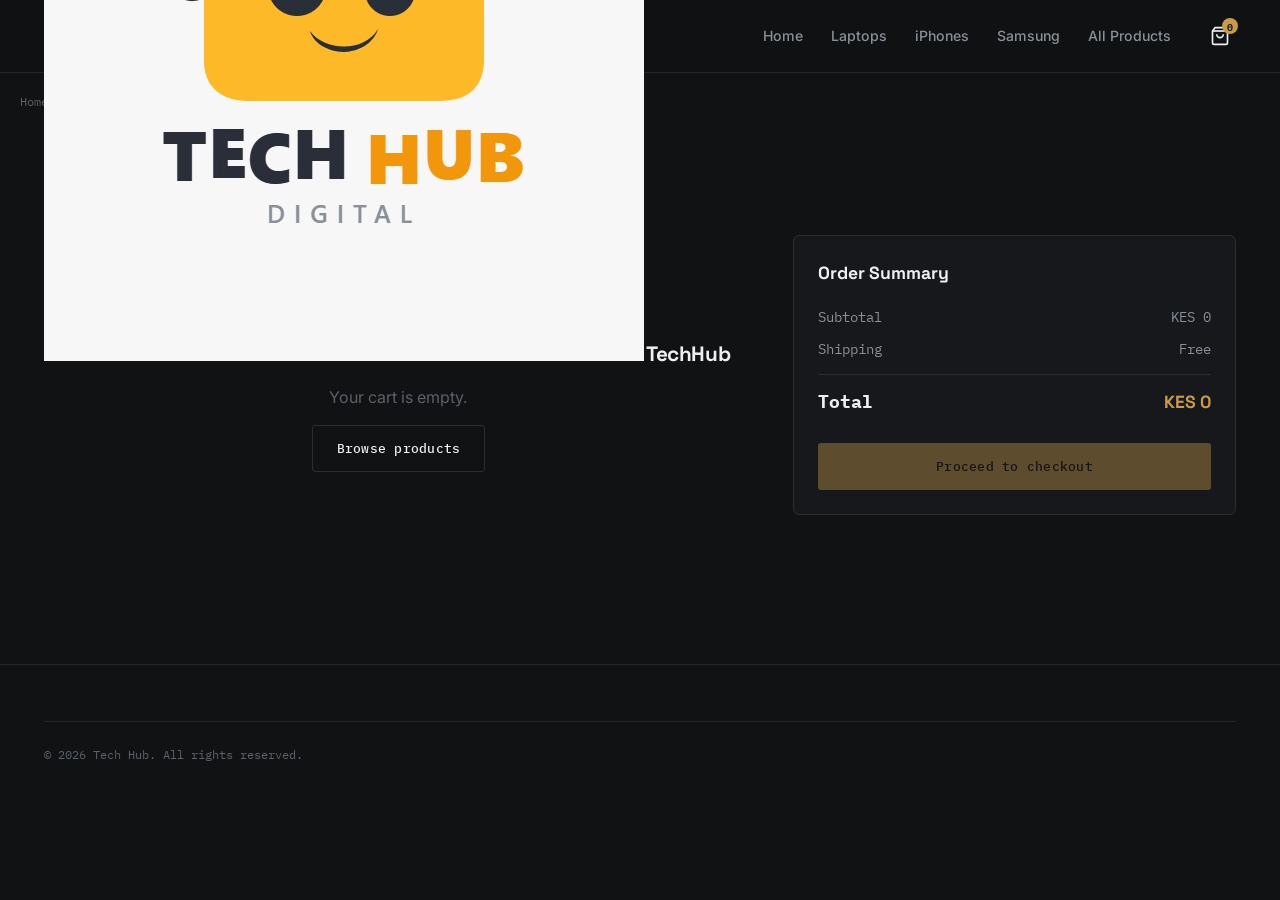
==== cart.html @ ad07af2a "fix: repair broken cart template literals, KES display, remove NEXUS/encoding issues" ====
<!DOCTYPE html>
<html lang="en">
<head>
<meta charset="UTF-8">
<meta name="viewport" content="width=device-width, initial-scale=1.0">
<title>Your Cart &mdash; Tech Hub</title>
<link rel="stylesheet" href="css/style.css">
</head>
<body>

<header class="site-header">
  <div class="wrap header-row">
    <a href="index.html" class="logo"><img src="images/logo.png" alt="Tech Hub"><span>TechHub</span></a>
    <nav class="main-nav">
      <a href="index.html">Home</a>
      <a href="products.html?category=laptops">Laptops</a>
      <a href="products.html?category=iphones">iPhones</a>
      <a href="products.html?category=samsung">Samsung</a>
      <a href="products.html">All Products</a>
    </nav>
    <div class="header-actions">
      <a href="cart.html" class="icon-btn" aria-label="Cart">
        <svg width="20" height="20" viewBox="0 0 24 24" fill="none" stroke="currentColor" stroke-width="2"><path d="M6 2 3 6v14a2 2 0 0 0 2 2h14a2 2 0 0 0 2-2V6l-3-4Z"/><path d="M3 6h18"/><path d="M16 10a4 4 0 0 1-8 0"/></svg>
        <span class="cart-count" data-cart-count>0</span>
      </a>
    </div>
  </div>
</header>

<main>
  <div class="wrap breadcrumb"><a href="index.html">Home</a> / Cart</div>
  <div class="wrap">
    <div class="section-head"><h2>Your Cart</h2></div>
    <div class="cart-layout">
      <div id="cart-items"></div>
      <div class="summary-card">
        <h3>Order Summary</h3>
        <div class="summary-row"><span>Subtotal</span><span id="sum-subtotal">KES 0</span></div>
        <div class="summary-row"><span>Shipping</span><span id="sum-shipping">KES 0</span></div>
        <div class="summary-row total"><span>Total</span><span class="price" id="sum-total">KES 0</span></div>
        <a href="checkout.html" class="btn btn-primary btn-block" id="checkout-btn" style="margin-top:16px;">Proceed to checkout</a>
      </div>
    </div>
  </div>
</main>

<footer class="site-footer">
  <div class="wrap">
    <div class="footer-bottom">
      <span>&copy; 2026 Tech Hub. All rights reserved.</span>
    </div>
  </div>
</footer>

<script src="js/cart.js"></script>
<script>
  // KES_RATE and money() are provided by js/cart.js so every page
  // formats currency the same way — this page reuses them instead
  // of defining its own copy.

  function render() {
    const cart = getCart();
    const container = document.getElementById("cart-items");
    const checkoutBtn = document.getElementById("checkout-btn");

    if (cart.length === 0) {
      container.innerHTML = `
        <div class="empty-state">
          <svg width="48" height="48" viewBox="0 0 24 24" fill="none" stroke="currentColor" stroke-width="1.5"><path d="M6 2 3 6v14a2 2 0 0 0 2 2h14a2 2 0 0 0 2-2V6l-3-4Z"/><path d="M3 6h18"/><path d="M16 10a4 4 0 0 1-8 0"/></svg>
          <p>Your cart is empty.</p>
          <a href="products.html" class="btn btn-outline" style="margin-top:16px;">Browse products</a>
        </div>`;
      checkoutBtn.classList.add("btn-disabled");
      checkoutBtn.style.pointerEvents = "none";
      checkoutBtn.style.opacity = ".4";
    } else {
      container.innerHTML = cart
        .map(
          (item) => `
        <div class="cart-item" data-id="${item.id}">
          <img src="${item.image_url}" alt="${item.name}">
          <div>
            <div class="cart-item-name">${item.name}</div>
            <div class="cart-item-cat">${item.category}</div>
            <a href="#" class="remove-link" data-remove="${item.id}">Remove</a>
          </div>
          <div class="qty-control">
            <button data-minus="${item.id}">\u2212</button>
            <span>${item.qty}</span>
            <button data-plus="${item.id}">+</button>
          </div>
          <div class="cart-item-price">${money(item.price * item.qty)}</div>
        </div>`
        )
        .join("");

      container.querySelectorAll("[data-remove]").forEach((el) =>
        el.addEventListener("click", (e) => {
          e.preventDefault();
          removeFromCart(el.dataset.remove);
          render();
        })
      );
      container.querySelectorAll("[data-plus]").forEach((el) =>
        el.addEventListener("click", () => {
          const c = getCart().find((i) => i.id === el.dataset.plus);
          updateQty(el.dataset.plus, c.qty + 1);
          render();
        })
      );
      container.querySelectorAll("[data-minus]").forEach((el) =>
        el.addEventListener("click", () => {
          const c = getCart().find((i) => i.id === el.dataset.minus);
          if (c.qty <= 1) { removeFromCart(el.dataset.minus); } else { updateQty(el.dataset.minus, c.qty - 1); }
          render();
        })
      );
    }

    const subtotal = cartTotal();
    const shipping = subtotal === 0 ? 0 : subtotal >= 500 ? 0 : 15;
    document.getElementById("sum-subtotal").textContent = money(subtotal);
    document.getElementById("sum-shipping").textContent = shipping === 0 ? "Free" : money(shipping);
    document.getElementById("sum-total").textContent = money(subtotal + shipping);
  }

  render();
</script>
</body>
</html>
---- css/style.css ----
/* ============================================================
   NEXUS TECH — design tokens
   Palette: graphite base, copper/gold signature (nod to gold-
   plated contacts + aluminum unibody devices), brick red for
   sale tags, muted green for stock status.
   Type: Space Grotesk (display) / Inter (body) / IBM Plex Mono
   (spec sheets — the signature motif of this build).
   ============================================================ */

@import url('https://fonts.googleapis.com/css2?family=Space+Grotesk:wght@500;600;700&family=Inter:wght@400;500;600&family=IBM+Plex+Mono:wght@400;500;600&display=swap');

:root{
  --bg: #101214;
  --panel: #16181c;
  --panel-alt: #1c1f24;
  --border: #2a2e33;
  --border-soft: #23262b;
  --text: #edeff2;
  --text-muted: #8a9099;
  --text-faint: #5b6169;
  --accent: #c99a4b;
  --accent-bright: #e0b56a;
  --accent-soft: rgba(201,154,75,.12);
  --green: #4f9c73;
  --red: #c15b4a;
  --radius: 3px;
  --max: 1240px;
  --font-display: 'Space Grotesk', sans-serif;
  --font-body: 'Inter', sans-serif;
  --font-mono: 'IBM Plex Mono', monospace;
}

*{box-sizing:border-box; margin:0; padding:0;}
html{scroll-behavior:smooth;}
body{
  background:var(--bg);
  color:var(--text);
  font-family:var(--font-body);
  line-height:1.5;
  -webkit-font-smoothing:antialiased;
}
a{color:inherit; text-decoration:none;}
img{max-width:100%; display:block;}
ul{list-style:none;}
button{font-family:inherit; cursor:pointer;}
.wrap{max-width:var(--max); margin:0 auto; padding:0 24px;}

:focus-visible{outline:2px solid var(--accent); outline-offset:2px;}

@media (prefers-reduced-motion: reduce){
  *{animation-duration:.01ms !important; transition-duration:.01ms !important;}
}

/* ---------- circuit-trace divider (signature element) ---------- */
.trace{
  width:100%; height:20px; position:relative; margin:0 auto;
}
.trace svg{width:100%; height:20px; display:block;}
.trace .line{stroke:var(--border); stroke-width:1;}
.trace .node{fill:var(--bg); stroke:var(--accent); stroke-width:1.2;}

/* ---------- header ---------- */
.site-header{
  position:sticky; top:0; z-index:50;
  background:rgba(16,18,20,.92); backdrop-filter:blur(8px);
  border-bottom:1px solid var(--border-soft);
}
.header-row{
  display:flex; align-items:center; justify-content:space-between;
  height:72px; gap:24px;
}
.logo{
  font-family:var(--font-display); font-weight:700; font-size:1.3rem;
  letter-spacing:-.02em; display:flex; align-items:baseline; gap:2px;
}
.logo .dot{color:var(--accent);}
.main-nav{display:flex; gap:28px;}
.main-nav a{
  font-size:.88rem; color:var(--text-muted); font-weight:500;
  transition:color .15s;
}
.main-nav a:hover, .main-nav a.active{color:var(--text);}
.main-nav a.active{color:var(--accent);}
.header-actions{display:flex; align-items:center; gap:18px;}
.icon-btn{
  position:relative; background:none; border:none; color:var(--text);
  display:flex; align-items:center; padding:6px;
}
.cart-count{
  position:absolute; top:-2px; right:-2px; background:var(--accent);
  color:#101214; font-family:var(--font-mono); font-size:.62rem;
  font-weight:600; border-radius:50%; width:16px; height:16px;
  display:flex; align-items:center; justify-content:center;
}
.search-mini{
  display:flex; align-items:center; gap:8px; background:var(--panel);
  border:1px solid var(--border); border-radius:var(--radius);
  padding:8px 12px; width:220px;
}
.search-mini input{
  background:none; border:none; color:var(--text); font-size:.82rem;
  width:100%; outline:none;
}
.search-mini svg{flex-shrink:0; color:var(--text-faint);}

/* ---------- buttons ---------- */
.btn{
  display:inline-flex; align-items:center; gap:8px; justify-content:center;
  font-family:var(--font-mono); font-size:.8rem; font-weight:500;
  letter-spacing:.02em; padding:13px 24px; border-radius:var(--radius);
  border:1px solid transparent; transition:all .15s;
}
.btn-primary{background:var(--accent); color:#14110a;}
.btn-primary:hover{background:var(--accent-bright);}
.btn-outline{border-color:var(--border); color:var(--text);}
.btn-outline:hover{border-color:var(--accent); color:var(--accent);}
.btn-block{width:100%;}
.btn[disabled]{opacity:.4; cursor:not-allowed;}

/* ---------- hero ---------- */
.hero{padding:72px 0 56px; border-bottom:1px solid var(--border-soft);}
.hero-grid{display:grid; grid-template-columns:1.1fr .9fr; gap:56px; align-items:center;}
.eyebrow{
  font-family:var(--font-mono); font-size:.72rem; color:var(--accent);
  letter-spacing:.12em; text-transform:uppercase; margin-bottom:18px;
  display:flex; align-items:center; gap:8px;
}
.eyebrow::before{content:''; width:16px; height:1px; background:var(--accent);}
.hero h1{
  font-family:var(--font-display); font-size:3.2rem; line-height:1.05;
  font-weight:700; letter-spacing:-.02em; margin-bottom:20px;
}
.hero h1 em{color:var(--accent); font-style:normal;}
.hero p{color:var(--text-muted); font-size:1rem; max-width:440px; margin-bottom:28px;}
.hero-actions{display:flex; gap:14px;}
.hero-specs{
  font-family:var(--font-mono); font-size:.76rem; color:var(--text-faint);
  margin-top:32px; display:flex; gap:24px;
}
.hero-specs strong{color:var(--text); display:block; font-size:1.1rem; font-family:var(--font-display);}
.hero-visual{
  background:var(--panel); border:1px solid var(--border); border-radius:6px;
  aspect-ratio:1/1; display:flex; align-items:center; justify-content:center;
  overflow:hidden; position:relative;
}
.hero-visual img{width:100%; height:100%; object-fit:cover;}
.hero-badge{
  position:absolute; bottom:16px; left:16px; background:rgba(16,18,20,.88);
  border:1px solid var(--border); padding:8px 12px; border-radius:var(--radius);
  font-family:var(--font-mono); font-size:.72rem; color:var(--text-muted);
}

/* ---------- category strip ---------- */
.cat-strip{padding:48px 0; border-bottom:1px solid var(--border-soft);}
.section-head{
  display:flex; align-items:baseline; justify-content:space-between;
  margin-bottom:28px;
}
.section-head h2{font-family:var(--font-display); font-size:1.5rem; font-weight:600;}
.section-head .sub{color:var(--text-faint); font-family:var(--font-mono); font-size:.78rem;}
.cat-grid{display:grid; grid-template-columns:repeat(3,1fr); gap:20px;}
.cat-card{
  background:var(--panel); border:1px solid var(--border); border-radius:6px;
  padding:28px; position:relative; overflow:hidden; min-height:200px;
  display:flex; flex-direction:column; justify-content:flex-end;
  transition:border-color .15s;
}
.cat-card:hover{border-color:var(--accent);}
.cat-card .cat-tag{
  font-family:var(--font-mono); font-size:.68rem; color:var(--accent);
  letter-spacing:.08em; text-transform:uppercase; margin-bottom:8px;
}
.cat-card h3{font-family:var(--font-display); font-size:1.3rem; font-weight:600; margin-bottom:6px;}
.cat-card .cat-count{color:var(--text-faint); font-size:.82rem; font-family:var(--font-mono);}
.cat-card .cat-icon{position:absolute; top:20px; right:20px; opacity:.5;}

/* ---------- product grid ---------- */
.products-section{padding:56px 0;}
.filter-row{display:flex; gap:10px; margin-bottom:28px; flex-wrap:wrap;}
.filter-chip{
  font-family:var(--font-mono); font-size:.76rem; padding:8px 16px;
  border:1px solid var(--border); border-radius:20px; color:var(--text-muted);
  background:none; transition:all .15s;
}
.filter-chip.active, .filter-chip:hover{border-color:var(--accent); color:var(--accent);}

.product-grid{display:grid; grid-template-columns:repeat(4,1fr); gap:20px;}
.product-card{
  background:var(--panel); border:1px solid var(--border); border-radius:6px;
  overflow:hidden; display:flex; flex-direction:column; transition:border-color .15s, transform .15s;
}
.product-card:hover{border-color:var(--accent); transform:translateY(-2px);}
.product-media{
  aspect-ratio:1/1; background:var(--panel-alt); position:relative;
  display:flex; align-items:center; justify-content:center;
}
.product-media img{width:100%; height:100%; object-fit:cover;}
.product-tag{
  position:absolute; top:10px; left:10px; font-family:var(--font-mono);
  font-size:.64rem; padding:4px 8px; border-radius:2px; letter-spacing:.04em;
}
.product-tag.new{background:var(--accent-soft); color:var(--accent); border:1px solid var(--accent);}
.product-tag.sale{background:rgba(193,91,74,.15); color:var(--red); border:1px solid var(--red);}
.product-tag.stock-low{background:rgba(79,156,115,.12); color:var(--green); border:1px solid var(--green);}
.product-body{padding:16px; display:flex; flex-direction:column; gap:8px; flex:1;}
.product-cat{font-family:var(--font-mono); font-size:.66rem; color:var(--text-faint); text-transform:uppercase; letter-spacing:.06em;}
.product-name{font-family:var(--font-display); font-size:1rem; font-weight:600; line-height:1.3;}

/* spec-sheet strip — signature motif, monospace key:value rows */
.spec-strip{
  font-family:var(--font-mono); font-size:.7rem; color:var(--text-faint);
  border-top:1px dashed var(--border); border-bottom:1px dashed var(--border);
  padding:8px 0; display:flex; flex-direction:column; gap:3px;
}
.spec-strip .row{display:flex; justify-content:space-between; gap:8px;}
.spec-strip .row span:last-child{color:var(--text-muted);}

.product-footer{display:flex; align-items:center; justify-content:space-between; margin-top:auto;}
.price-block{display:flex; align-items:baseline; gap:8px;}
.price{font-family:var(--font-display); font-size:1.15rem; font-weight:700; color:var(--accent);}
.price-was{font-family:var(--font-mono); font-size:.78rem; color:var(--text-faint); text-decoration:line-through;}
.rating{font-family:var(--font-mono); font-size:.7rem; color:var(--text-faint); display:flex; align-items:center; gap:4px;}
.rating .star{color:var(--accent);}
.add-btn{
  background:none; border:1px solid var(--border); color:var(--text);
  width:34px; height:34px; border-radius:var(--radius); display:flex;
  align-items:center; justify-content:center; transition:all .15s;
}
.add-btn:hover{border-color:var(--accent); color:var(--accent);}

.load-more{display:flex; justify-content:center; margin-top:40px;}

/* ---------- perks bar ---------- */
.perks{border-top:1px solid var(--border-soft); border-bottom:1px solid var(--border-soft); padding:32px 0;}
.perks-grid{display:grid; grid-template-columns:repeat(4,1fr); gap:24px;}
.perk{display:flex; gap:14px; align-items:flex-start;}
.perk svg{color:var(--accent); flex-shrink:0; margin-top:2px;}
.perk h4{font-size:.86rem; font-weight:600; margin-bottom:2px;}
.perk p{font-size:.78rem; color:var(--text-faint);}

/* ---------- footer ---------- */
.site-footer{padding:56px 0 28px; border-top:1px solid var(--border-soft); margin-top:40px;}
.footer-grid{display:grid; grid-template-columns:1.4fr 1fr 1fr 1.2fr; gap:40px; margin-bottom:40px;}
.footer-grid h5{font-family:var(--font-mono); font-size:.72rem; text-transform:uppercase; letter-spacing:.08em; color:var(--text-faint); margin-bottom:16px;}
.footer-grid li{margin-bottom:10px;}
.footer-grid a{color:var(--text-muted); font-size:.86rem;}
.footer-grid a:hover{color:var(--accent);}
.footer-about p{color:var(--text-faint); font-size:.84rem; max-width:280px; margin-top:12px;}
.footer-bottom{
  display:flex; justify-content:space-between; padding-top:24px;
  border-top:1px solid var(--border-soft); font-size:.76rem; color:var(--text-faint);
  font-family:var(--font-mono);
}

/* ---------- product detail page ---------- */
.breadcrumb{font-family:var(--font-mono); font-size:.76rem; color:var(--text-faint); padding:20px 0;}
.breadcrumb a:hover{color:var(--accent);}
.pd-grid{display:grid; grid-template-columns:1fr 1fr; gap:56px; padding-bottom:64px;}
.pd-media{background:var(--panel); border:1px solid var(--border); border-radius:6px; aspect-ratio:1/1; overflow:hidden;}
.pd-media img{width:100%; height:100%; object-fit:cover;}
.pd-info h1{font-family:var(--font-display); font-size:1.9rem; font-weight:700; margin:8px 0 12px;}
.pd-rating{display:flex; align-items:center; gap:8px; font-family:var(--font-mono); font-size:.8rem; color:var(--text-faint); margin-bottom:20px;}
.pd-price{display:flex; align-items:baseline; gap:12px; margin-bottom:24px;}
.pd-price .price{font-size:2rem;}
.pd-desc{color:var(--text-muted); font-size:.92rem; margin-bottom:24px; line-height:1.7;}
.pd-specs{margin-bottom:28px;}
.pd-specs h4{font-family:var(--font-mono); font-size:.72rem; text-transform:uppercase; letter-spacing:.08em; color:var(--text-faint); margin-bottom:12px;}
.pd-specs .spec-strip{font-size:.8rem; padding:14px; border:1px solid var(--border); border-radius:var(--radius); background:var(--panel);}
.pd-specs .spec-strip .row{padding:4px 0;}
.qty-row{display:flex; align-items:center; gap:16px; margin-bottom:20px;}
.qty-control{display:flex; align-items:center; border:1px solid var(--border); border-radius:var(--radius);}
.qty-control button{background:none; border:none; color:var(--text); width:36px; height:36px; font-size:1rem;}
.qty-control span{font-family:var(--font-mono); width:36px; text-align:center;}
.pd-actions{display:flex; gap:12px;}
.stock-note{font-family:var(--font-mono); font-size:.76rem; color:var(--green); margin-top:16px;}

/* ---------- cart page ---------- */
.cart-layout{display:grid; grid-template-columns:1.6fr 1fr; gap:40px; padding:40px 0 72px;}
.cart-item{
  display:grid; grid-template-columns:80px 1fr auto auto; gap:16px; align-items:center;
  padding:18px 0; border-bottom:1px solid var(--border-soft);
}
.cart-item img{width:80px; height:80px; object-fit:cover; border-radius:var(--radius); background:var(--panel);}
.cart-item-name{font-weight:600; font-size:.9rem; margin-bottom:4px;}
.cart-item-cat{font-family:var(--font-mono); font-size:.7rem; color:var(--text-faint);}
.cart-item-price{font-family:var(--font-mono); color:var(--accent); font-weight:600;}
.remove-link{font-family:var(--font-mono); font-size:.7rem; color:var(--text-faint); margin-top:4px;}
.remove-link:hover{color:var(--red);}
.summary-card{
  background:var(--panel); border:1px solid var(--border); border-radius:6px;
  padding:24px; align-self:start; position:sticky; top:96px;
}
.summary-card h3{font-family:var(--font-display); font-size:1.1rem; margin-bottom:20px;}
.summary-row{display:flex; justify-content:space-between; font-size:.86rem; color:var(--text-muted); margin-bottom:12px; font-family:var(--font-mono);}
.summary-row.total{color:var(--text); font-size:1.1rem; font-weight:700; border-top:1px solid var(--border); padding-top:14px; margin-top:14px;}
.summary-row.total .price{font-size:1.1rem;}
.empty-state{text-align:center; padding:80px 20px; color:var(--text-faint);}
.empty-state svg{margin-bottom:16px; opacity:.4;}

/* ---------- checkout ---------- */
.checkout-layout{display:grid; grid-template-columns:1.3fr 1fr; gap:48px; padding:40px 0 72px;}
.form-group{margin-bottom:18px;}
.form-group label{display:block; font-family:var(--font-mono); font-size:.74rem; color:var(--text-faint); margin-bottom:6px; text-transform:uppercase; letter-spacing:.04em;}
.form-group input, .form-group textarea{
  width:100%; background:var(--panel); border:1px solid var(--border); border-radius:var(--radius);
  color:var(--text); padding:12px 14px; font-size:.88rem; font-family:var(--font-body);
}
.form-group input:focus, .form-group textarea:focus{border-color:var(--accent); outline:none;}
.form-row{display:grid; grid-template-columns:1fr 1fr; gap:16px;}
#paypal-button-container{margin-top:20px;}
.order-line{display:flex; justify-content:space-between; font-size:.82rem; color:var(--text-muted); padding:8px 0; border-bottom:1px solid var(--border-soft); font-family:var(--font-mono);}
.checkout-note{font-size:.76rem; color:var(--text-faint); margin-top:16px; line-height:1.6;}
.status-msg{padding:14px; border-radius:var(--radius); font-family:var(--font-mono); font-size:.82rem; margin-top:16px; display:none;}
.status-msg.show{display:block;}
.status-msg.success{background:rgba(79,156,115,.12); border:1px solid var(--green); color:var(--green);}
.status-msg.error{background:rgba(193,91,74,.12); border:1px solid var(--red); color:var(--red);}

/* ---------- promo bar ---------- */
.promo-bar{background:var(--accent); color:#14110a; text-align:center; padding:9px 0; font-family:var(--font-mono); font-size:.78rem; font-weight:500;}

/* ---------- responsive ---------- */
@media (max-width:980px){
  .hero-grid, .pd-grid, .cart-layout, .checkout-layout{grid-template-columns:1fr;}
  .cat-grid{grid-template-columns:1fr;}
  .product-grid{grid-template-columns:repeat(2,1fr);}
  .footer-grid{grid-template-columns:1fr 1fr;}
  .main-nav{display:none;}
  .search-mini{display:none;}
  .perks-grid{grid-template-columns:1fr 1fr;}
}
@media (max-width:560px){
  .product-grid{grid-template-columns:1fr 1fr;}
  .hero h1{font-size:2.2rem;}
  .cart-item{grid-template-columns:60px 1fr; grid-template-rows:auto auto;}
}
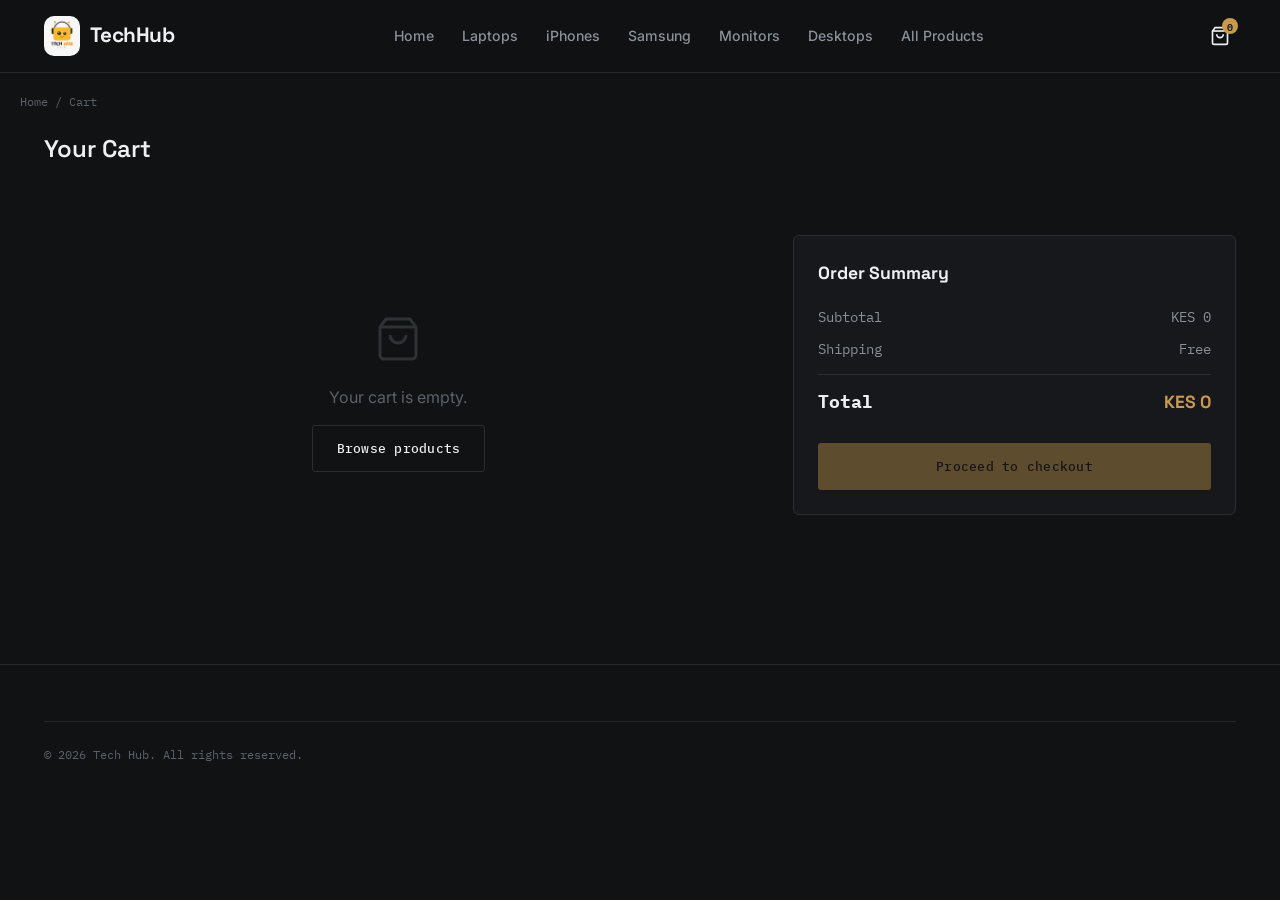
==== commit 7c75838c: "Add links for Monitors and Desktops in cart.html" ====
--- a/cart.html
+++ b/cart.html
@@ -16,6 +16,8 @@
       <a href="products.html?category=laptops">Laptops</a>
       <a href="products.html?category=iphones">iPhones</a>
       <a href="products.html?category=samsung">Samsung</a>
+      <a href="products.html?category=samsung">Monitors</a>
+      <a href="products.html?category=samsung">Desktops</a>
       <a href="products.html">All Products</a>
     </nav>
     <div class="header-actions">
--- a/css/style.css
+++ b/css/style.css
@@ -71,9 +71,10 @@
 }
 .logo{
   font-family:var(--font-display); font-weight:700; font-size:1.3rem;
-  letter-spacing:-.02em; display:flex; align-items:baseline; gap:2px;
+  letter-spacing:-.02em; display:flex; align-items:center; gap:10px;
 }
 .logo .dot{color:var(--accent);}
+.logo img{ height:40px; width:auto; display:block; border-radius:10px; }
 .main-nav{display:flex; gap:28px;}
 .main-nav a{
   font-size:.88rem; color:var(--text-muted); font-weight:500;
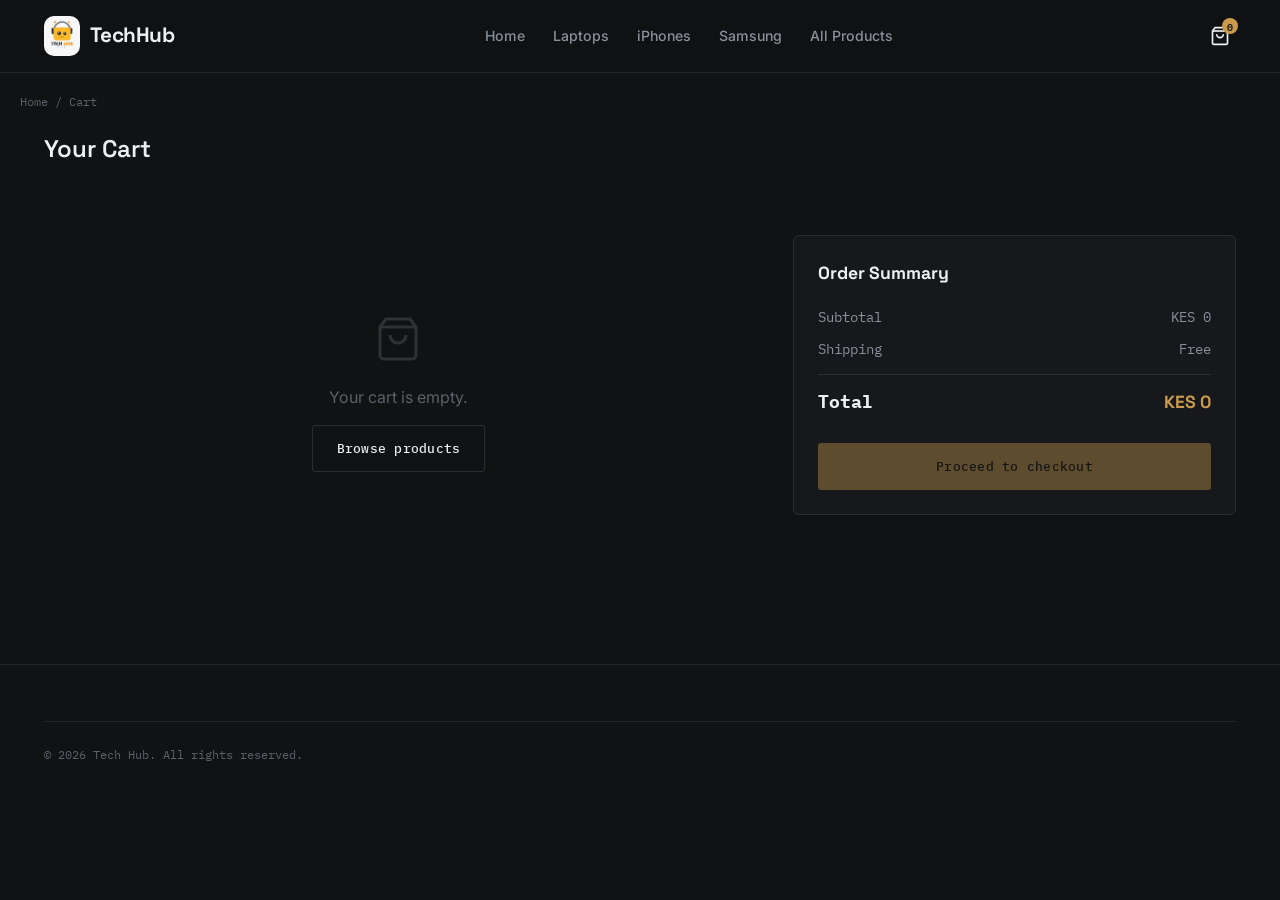
==== commit fb6a6eee: "Modify shipping cost logic and clean up links Updated shipping cost thresholds and removed unused li" ====
--- a/cart.html
+++ b/cart.html
@@ -16,8 +16,6 @@
       <a href="products.html?category=laptops">Laptops</a>
       <a href="products.html?category=iphones">iPhones</a>
       <a href="products.html?category=samsung">Samsung</a>
-      <a href="products.html?category=samsung">Monitors</a>
-      <a href="products.html?category=samsung">Desktops</a>
       <a href="products.html">All Products</a>
     </nav>
     <div class="header-actions">
@@ -119,8 +117,8 @@
       );
     }
 
-    const subtotal = cartTotal();
-    const shipping = subtotal === 0 ? 0 : subtotal >= 500 ? 0 : 15;
+    const subtotal = cartTotal(); // KES, the real value
+    const shipping = subtotal === 0 ? 0 : subtotal >= 65000 ? 0 : 2000; // KES threshold, matches promo bar
     document.getElementById("sum-subtotal").textContent = money(subtotal);
     document.getElementById("sum-shipping").textContent = shipping === 0 ? "Free" : money(shipping);
     document.getElementById("sum-total").textContent = money(subtotal + shipping);
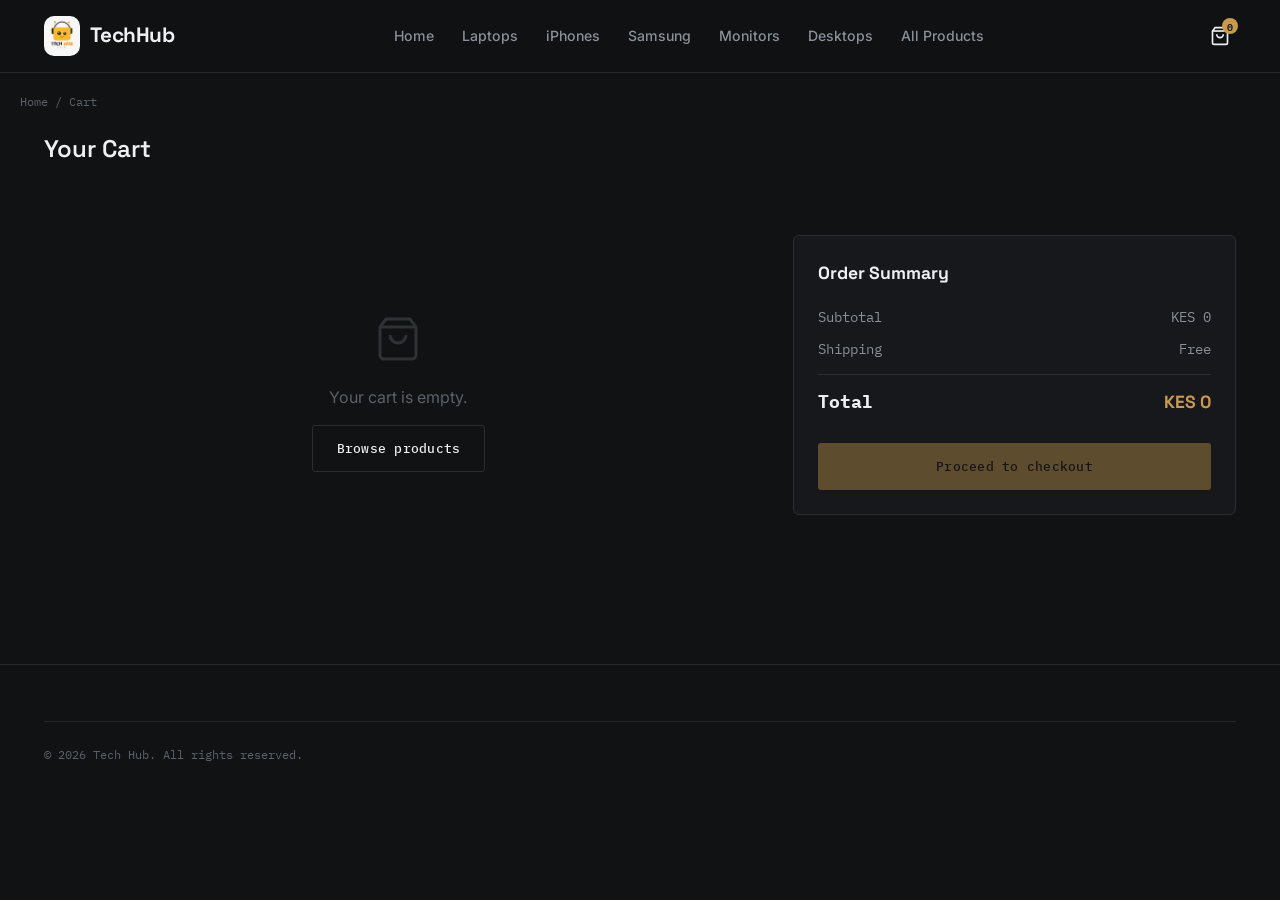
==== commit 40dd38f1: "Add links for Monitors and Desktops in cart.html" ====
--- a/cart.html
+++ b/cart.html
@@ -16,6 +16,8 @@
       <a href="products.html?category=laptops">Laptops</a>
       <a href="products.html?category=iphones">iPhones</a>
       <a href="products.html?category=samsung">Samsung</a>
+      <a href="products.html?category=samsung">Monitors</a>
+      <a href="products.html?category=samsung">Desktops</a>
       <a href="products.html">All Products</a>
     </nav>
     <div class="header-actions">
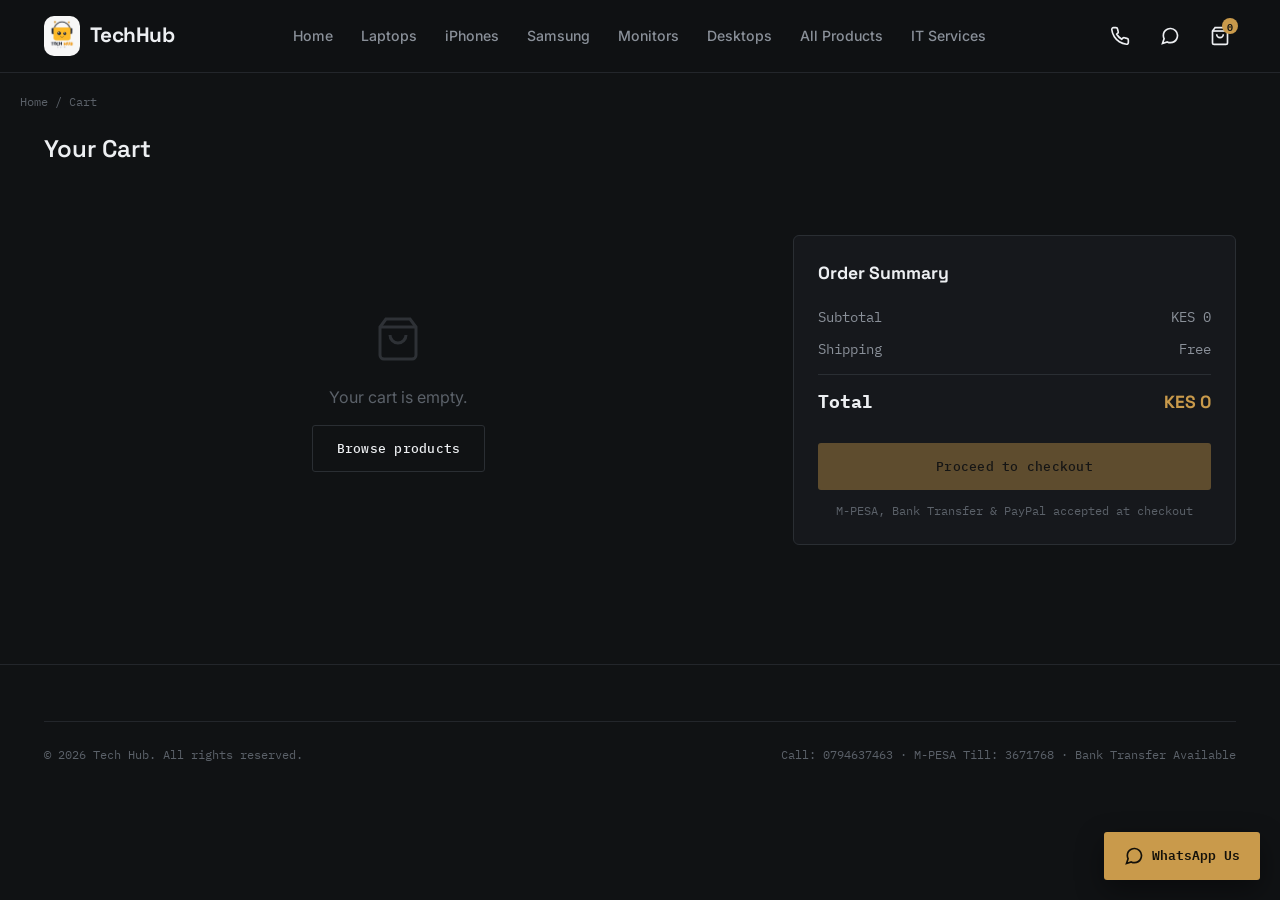
==== commit a9564c25: "Update cart.html" ====
--- a/cart.html
+++ b/cart.html
@@ -16,17 +16,39 @@
       <a href="products.html?category=laptops">Laptops</a>
       <a href="products.html?category=iphones">iPhones</a>
       <a href="products.html?category=samsung">Samsung</a>
-      <a href="products.html?category=samsung">Monitors</a>
-      <a href="products.html?category=samsung">Desktops</a>
+      <a href="products.html?category=Monitors">Monitors</a>
+      <a href="products.html?category=Desktops">Desktops</a>
       <a href="products.html">All Products</a>
+      <a href="services.html">IT Services</a>
     </nav>
     <div class="header-actions">
+      <a href="tel:+254794637463" class="icon-btn" aria-label="Call us">
+        <svg width="20" height="20" viewBox="0 0 24 24" fill="none" stroke="currentColor" stroke-width="2"><path d="M22 16.92v3a2 2 0 0 1-2.18 2 19.79 19.79 0 0 1-8.63-3.07 19.5 19.5 0 0 1-6-6 19.79 19.79 0 0 1-3.07-8.67A2 2 0 0 1 4.11 2h3a2 2 0 0 1 2 1.72c.13.96.36 1.9.7 2.81a2 2 0 0 1-.45 2.11L8.09 9.91a16 16 0 0 0 6 6l1.27-1.27a2 2 0 0 1 2.11-.45c.9.34 1.85.57 2.81.7A2 2 0 0 1 22 16.92Z"/></svg>
+      </a>
+      <a href="https://wa.me/254794637463" target="_blank" rel="noopener" class="icon-btn" aria-label="WhatsApp us">
+        <svg width="20" height="20" viewBox="0 0 24 24" fill="none" stroke="currentColor" stroke-width="2"><path d="M21 11.5a8.38 8.38 0 0 1-.9 3.8 8.5 8.5 0 0 1-7.6 4.7 8.38 8.38 0 0 1-3.8-.9L3 21l1.9-5.7a8.38 8.38 0 0 1-.9-3.8 8.5 8.5 0 0 1 4.7-7.6 8.38 8.38 0 0 1 3.8-.9h.5a8.48 8.48 0 0 1 8 8v.5Z"/></svg>
+      </a>
       <a href="cart.html" class="icon-btn" aria-label="Cart">
         <svg width="20" height="20" viewBox="0 0 24 24" fill="none" stroke="currentColor" stroke-width="2"><path d="M6 2 3 6v14a2 2 0 0 0 2 2h14a2 2 0 0 0 2-2V6l-3-4Z"/><path d="M3 6h18"/><path d="M16 10a4 4 0 0 1-8 0"/></svg>
         <span class="cart-count" data-cart-count>0</span>
       </a>
+      <button type="button" class="menu-btn" aria-label="Open menu" aria-expanded="false">
+        <svg width="22" height="22" viewBox="0 0 24 24" fill="none" stroke="currentColor" stroke-width="2"><path d="M3 6h18"/><path d="M3 12h18"/><path d="M3 18h18"/></svg>
+      </button>
     </div>
   </div>
+  <nav class="mobile-nav">
+    <a href="index.html">Home</a>
+    <a href="products.html?category=laptops">Laptops</a>
+    <a href="products.html?category=iphones">iPhones</a>
+    <a href="products.html?category=samsung">Samsung</a>
+    <a href="products.html?category=Monitors">Monitors</a>
+    <a href="products.html?category=Desktops">Desktops</a>
+    <a href="products.html">All Products</a>
+    <a href="services.html">IT Services</a>
+    <a href="tel:+254794637463">Call: 0794637463</a>
+    <a href="https://wa.me/254794637463" target="_blank" rel="noopener">WhatsApp Us</a>
+  </nav>
 </header>
 
 <main>
@@ -41,6 +63,7 @@
         <div class="summary-row"><span>Shipping</span><span id="sum-shipping">KES 0</span></div>
         <div class="summary-row total"><span>Total</span><span class="price" id="sum-total">KES 0</span></div>
         <a href="checkout.html" class="btn btn-primary btn-block" id="checkout-btn" style="margin-top:16px;">Proceed to checkout</a>
+        <p style="font-family:var(--font-mono); font-size:.72rem; color:var(--text-faint); margin-top:12px; text-align:center;">M-PESA, Bank Transfer &amp; PayPal accepted at checkout</p>
       </div>
     </div>
   </div>
@@ -50,11 +73,18 @@
   <div class="wrap">
     <div class="footer-bottom">
       <span>&copy; 2026 Tech Hub. All rights reserved.</span>
+      <span>Call: <a href="tel:+254794637463">0794637463</a> &middot; M-PESA Till: 3671768 &middot; Bank Transfer Available</span>
     </div>
   </div>
 </footer>
 
+<a href="https://wa.me/254794637463" target="_blank" rel="noopener" class="whatsapp-float" aria-label="Chat with us on WhatsApp">
+  <svg width="20" height="20" viewBox="0 0 24 24" fill="none" stroke="currentColor" stroke-width="2"><path d="M21 11.5a8.38 8.38 0 0 1-.9 3.8 8.5 8.5 0 0 1-7.6 4.7 8.38 8.38 0 0 1-3.8-.9L3 21l1.9-5.7a8.38 8.38 0 0 1-.9-3.8 8.5 8.5 0 0 1 4.7-7.6 8.38 8.38 0 0 1 3.8-.9h.5a8.48 8.48 0 0 1 8 8v.5Z"/></svg>
+  <span>WhatsApp Us</span>
+</a>
+
 <script src="js/cart.js"></script>
+<script src="js/nav.js"></script>
 <script>
   // KES_RATE and money() are provided by js/cart.js so every page
   // formats currency the same way — this page reuses them instead
--- a/css/style.css
+++ b/css/style.css
@@ -1,5 +1,5 @@
 /* ============================================================
-   NEXUS TECH — design tokens
+   Techhub design tokens
    Palette: graphite base, copper/gold signature (nod to gold-
    plated contacts + aluminum unibody devices), brick red for
    sale tags, muted green for stock status.
@@ -104,6 +104,23 @@
 }
 .search-mini svg{flex-shrink:0; color:var(--text-faint);}
 
+/* ---------- mobile nav ---------- */
+.menu-btn{
+  display:none; background:none; border:none; color:var(--text);
+  padding:6px; align-items:center; justify-content:center;
+}
+.mobile-nav{
+  display:none; flex-direction:column;
+  background:var(--panel); border-top:1px solid var(--border-soft);
+  padding:4px 24px 12px;
+}
+.mobile-nav a{
+  padding:13px 0; font-size:.92rem; color:var(--text-muted);
+  border-bottom:1px solid var(--border-soft);
+}
+.mobile-nav a.active{color:var(--accent);}
+.mobile-nav.open{display:flex;}
+
 /* ---------- buttons ---------- */
 .btn{
   display:inline-flex; align-items:center; gap:8px; justify-content:center;
@@ -133,7 +150,7 @@
 }
 .hero h1 em{color:var(--accent); font-style:normal;}
 .hero p{color:var(--text-muted); font-size:1rem; max-width:440px; margin-bottom:28px;}
-.hero-actions{display:flex; gap:14px;}
+.hero-actions{display:flex; gap:14px; flex-wrap:wrap;}
 .hero-specs{
   font-family:var(--font-mono); font-size:.76rem; color:var(--text-faint);
   margin-top:32px; display:flex; gap:24px;
@@ -149,6 +166,39 @@
   position:absolute; bottom:16px; left:16px; background:rgba(16,18,20,.88);
   border:1px solid var(--border); padding:8px 12px; border-radius:var(--radius);
   font-family:var(--font-mono); font-size:.72rem; color:var(--text-muted);
+}
+
+/* ---------- payment info / contact CTAs ---------- */
+.payment-badges{
+  margin-top:24px; padding:14px 18px; background:var(--panel);
+  border:1px solid var(--border); border-radius:var(--radius);
+  font-family:var(--font-mono); font-size:.78rem; display:inline-block; max-width:100%;
+}
+.pay-badge{display:flex; align-items:center; gap:10px; flex-wrap:wrap;}
+.pay-label{color:var(--text-faint);}
+.pay-value{font-weight:600; letter-spacing:.02em; color:var(--accent);}
+.copy-btn{
+  border:1px solid var(--border); background:none; color:var(--text-muted);
+  padding:3px 10px; border-radius:var(--radius); font-family:inherit;
+  font-size:.72rem; transition:all .15s;
+}
+.copy-btn:hover{border-color:var(--accent); color:var(--accent);}
+.pay-badge-note{margin-top:6px; color:var(--text-faint);}
+
+.whatsapp-float{
+  position:fixed; right:20px; bottom:20px; z-index:60;
+  display:flex; align-items:center; gap:8px;
+  background:var(--accent); color:#14110a;
+  padding:14px 20px; border-radius:var(--radius);
+  font-family:var(--font-mono); font-size:.8rem; font-weight:600;
+  box-shadow:0 10px 28px rgba(0,0,0,.4);
+  transition:background .15s;
+}
+.whatsapp-float:hover{background:var(--accent-bright);}
+.whatsapp-float svg{flex-shrink:0;}
+@media (max-width:560px){
+  .whatsapp-float span{display:none;}
+  .whatsapp-float{padding:14px; border-radius:50%;}
 }
 
 /* ---------- category strip ---------- */
@@ -238,6 +288,39 @@
 .perk svg{color:var(--accent); flex-shrink:0; margin-top:2px;}
 .perk h4{font-size:.86rem; font-weight:600; margin-bottom:2px;}
 .perk p{font-size:.78rem; color:var(--text-faint);}
+
+/* ---------- IT services page ---------- */
+.services-hero{padding:72px 0 48px; border-bottom:1px solid var(--border-soft); text-align:center;}
+.services-hero .eyebrow{justify-content:center;}
+.services-hero .eyebrow::before{display:none;}
+.services-hero h1{
+  font-family:var(--font-display); font-size:2.6rem; line-height:1.1;
+  font-weight:700; letter-spacing:-.02em; margin-bottom:16px;
+}
+.services-hero h1 em{color:var(--accent); font-style:normal;}
+.services-hero p{color:var(--text-muted); font-size:1rem; max-width:560px; margin:0 auto 28px;}
+.services-hero .hero-actions{justify-content:center;}
+
+.services-grid{display:grid; grid-template-columns:repeat(3,1fr); gap:20px; padding:56px 0;}
+.service-card{
+  background:var(--panel); border:1px solid var(--border); border-radius:6px;
+  padding:28px; display:flex; flex-direction:column; gap:12px;
+  transition:border-color .15s, transform .15s;
+}
+.service-card:hover{border-color:var(--accent); transform:translateY(-2px);}
+.service-card .service-icon{color:var(--accent);}
+.service-card h3{font-family:var(--font-display); font-size:1.15rem; font-weight:600;}
+.service-card p{color:var(--text-faint); font-size:.84rem; line-height:1.6; flex:1;}
+.service-card .btn{align-self:flex-start; margin-top:4px;}
+
+.why-us{padding:8px 0 64px;}
+.why-grid{display:grid; grid-template-columns:repeat(3,1fr); gap:20px; margin-top:28px;}
+.why-item{
+  display:flex; gap:12px; align-items:flex-start; padding:20px;
+  background:var(--panel); border:1px solid var(--border-soft); border-radius:6px;
+}
+.why-item svg{color:var(--accent); flex-shrink:0; margin-top:2px;}
+.why-item p{font-size:.86rem; color:var(--text-muted);}
 
 /* ---------- footer ---------- */
 .site-footer{padding:56px 0 28px; border-top:1px solid var(--border-soft); margin-top:40px;}
@@ -274,6 +357,11 @@
 .qty-control span{font-family:var(--font-mono); width:36px; text-align:center;}
 .pd-actions{display:flex; gap:12px;}
 .stock-note{font-family:var(--font-mono); font-size:.76rem; color:var(--green); margin-top:16px;}
+.pd-payment-note{
+  font-family:var(--font-mono); font-size:.74rem; color:var(--text-faint);
+  margin-top:16px; padding-top:16px; border-top:1px dashed var(--border);
+}
+.pd-payment-note strong{color:var(--accent); font-weight:600;}
 
 /* ---------- cart page ---------- */
 .cart-layout{display:grid; grid-template-columns:1.6fr 1fr; gap:40px; padding:40px 0 72px;}
@@ -328,9 +416,13 @@
   .main-nav{display:none;}
   .search-mini{display:none;}
   .perks-grid{grid-template-columns:1fr 1fr;}
+  .services-grid, .why-grid{grid-template-columns:1fr 1fr;}
+  .menu-btn{display:flex;}
 }
 @media (max-width:560px){
   .product-grid{grid-template-columns:1fr 1fr;}
   .hero h1{font-size:2.2rem;}
   .cart-item{grid-template-columns:60px 1fr; grid-template-rows:auto auto;}
-}
+  .services-grid, .why-grid{grid-template-columns:1fr;}
+  .services-hero h1{font-size:2rem;}
+}
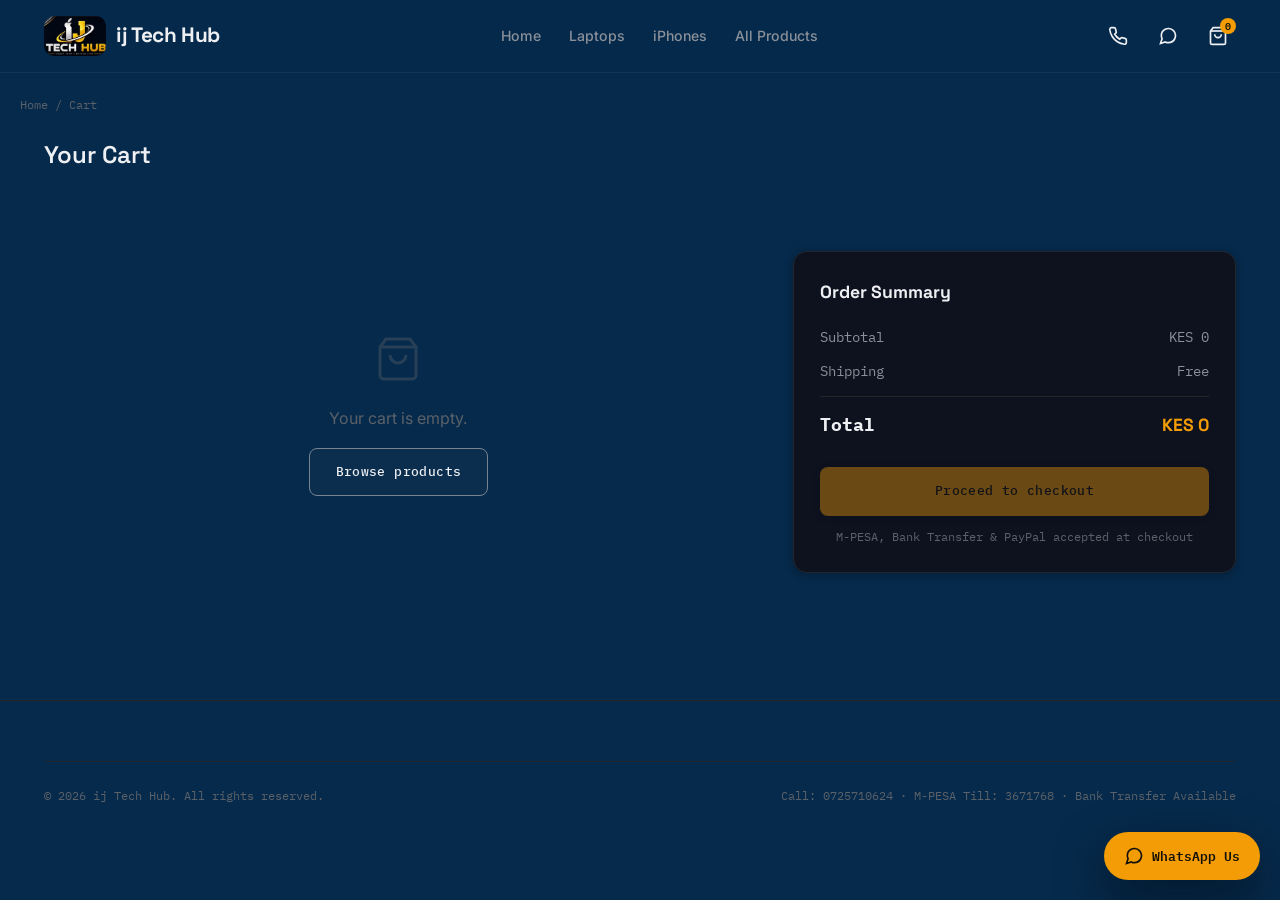
==== commit 2b7f2c94: "style: restructure UI with shadow-based elevation and animations" ====
--- a/cart.html
+++ b/cart.html
@@ -3,29 +3,25 @@
 <head>
 <meta charset="UTF-8">
 <meta name="viewport" content="width=device-width, initial-scale=1.0">
-<title>Your Cart &mdash; Tech Hub</title>
+<title>Your Cart - ij Tech Hub</title>
 <link rel="stylesheet" href="css/style.css">
 </head>
 <body>
 
 <header class="site-header">
   <div class="wrap header-row">
-    <a href="index.html" class="logo"><img src="images/logo.png" alt="Tech Hub"><span>TechHub</span></a>
+    <a href="index.html" class="logo"><img src="images/logo.png" alt="ij Tech Hub"><span>ij Tech Hub</span></a>
     <nav class="main-nav">
       <a href="index.html">Home</a>
       <a href="products.html?category=laptops">Laptops</a>
       <a href="products.html?category=iphones">iPhones</a>
-      <a href="products.html?category=samsung">Samsung</a>
-      <a href="products.html?category=Monitors">Monitors</a>
-      <a href="products.html?category=Desktops">Desktops</a>
       <a href="products.html">All Products</a>
-      <a href="services.html">IT Services</a>
     </nav>
     <div class="header-actions">
-      <a href="tel:+254794637463" class="icon-btn" aria-label="Call us">
+      <a href="tel:+254725710624" class="icon-btn" aria-label="Call us">
         <svg width="20" height="20" viewBox="0 0 24 24" fill="none" stroke="currentColor" stroke-width="2"><path d="M22 16.92v3a2 2 0 0 1-2.18 2 19.79 19.79 0 0 1-8.63-3.07 19.5 19.5 0 0 1-6-6 19.79 19.79 0 0 1-3.07-8.67A2 2 0 0 1 4.11 2h3a2 2 0 0 1 2 1.72c.13.96.36 1.9.7 2.81a2 2 0 0 1-.45 2.11L8.09 9.91a16 16 0 0 0 6 6l1.27-1.27a2 2 0 0 1 2.11-.45c.9.34 1.85.57 2.81.7A2 2 0 0 1 22 16.92Z"/></svg>
       </a>
-      <a href="https://wa.me/254794637463" target="_blank" rel="noopener" class="icon-btn" aria-label="WhatsApp us">
+      <a href="https://wa.me/254725710624" target="_blank" rel="noopener" class="icon-btn" aria-label="WhatsApp us">
         <svg width="20" height="20" viewBox="0 0 24 24" fill="none" stroke="currentColor" stroke-width="2"><path d="M21 11.5a8.38 8.38 0 0 1-.9 3.8 8.5 8.5 0 0 1-7.6 4.7 8.38 8.38 0 0 1-3.8-.9L3 21l1.9-5.7a8.38 8.38 0 0 1-.9-3.8 8.5 8.5 0 0 1 4.7-7.6 8.38 8.38 0 0 1 3.8-.9h.5a8.48 8.48 0 0 1 8 8v.5Z"/></svg>
       </a>
       <a href="cart.html" class="icon-btn" aria-label="Cart">
@@ -41,13 +37,9 @@
     <a href="index.html">Home</a>
     <a href="products.html?category=laptops">Laptops</a>
     <a href="products.html?category=iphones">iPhones</a>
-    <a href="products.html?category=samsung">Samsung</a>
-    <a href="products.html?category=Monitors">Monitors</a>
-    <a href="products.html?category=Desktops">Desktops</a>
     <a href="products.html">All Products</a>
-    <a href="services.html">IT Services</a>
-    <a href="tel:+254794637463">Call: 0794637463</a>
-    <a href="https://wa.me/254794637463" target="_blank" rel="noopener">WhatsApp Us</a>
+    <a href="tel:+254725710624">Call: 0725710624</a>
+    <a href="https://wa.me/254725710624" target="_blank" rel="noopener">WhatsApp Us</a>
   </nav>
 </header>
 
@@ -72,13 +64,13 @@
 <footer class="site-footer">
   <div class="wrap">
     <div class="footer-bottom">
-      <span>&copy; 2026 Tech Hub. All rights reserved.</span>
-      <span>Call: <a href="tel:+254794637463">0794637463</a> &middot; M-PESA Till: 3671768 &middot; Bank Transfer Available</span>
+      <span>&copy; 2026 ij Tech Hub. All rights reserved.</span>
+      <span>Call: <a href="tel:+254725710624">0725710624</a> &middot; M-PESA Till: 3671768 &middot; Bank Transfer Available</span>
     </div>
   </div>
 </footer>
 
-<a href="https://wa.me/254794637463" target="_blank" rel="noopener" class="whatsapp-float" aria-label="Chat with us on WhatsApp">
+<a href="https://wa.me/254725710624" target="_blank" rel="noopener" class="whatsapp-float" aria-label="Chat with us on WhatsApp">
   <svg width="20" height="20" viewBox="0 0 24 24" fill="none" stroke="currentColor" stroke-width="2"><path d="M21 11.5a8.38 8.38 0 0 1-.9 3.8 8.5 8.5 0 0 1-7.6 4.7 8.38 8.38 0 0 1-3.8-.9L3 21l1.9-5.7a8.38 8.38 0 0 1-.9-3.8 8.5 8.5 0 0 1 4.7-7.6 8.38 8.38 0 0 1 3.8-.9h.5a8.48 8.48 0 0 1 8 8v.5Z"/></svg>
   <span>WhatsApp Us</span>
 </a>
@@ -87,7 +79,7 @@
 <script src="js/nav.js"></script>
 <script>
   // KES_RATE and money() are provided by js/cart.js so every page
-  // formats currency the same way — this page reuses them instead
+  // formats currency the same way - this page reuses them instead
   // of defining its own copy.
 
   function render() {
--- a/css/style.css
+++ b/css/style.css
@@ -1,33 +1,41 @@
 /* ============================================================
-   Techhub design tokens
-   Palette: graphite base, copper/gold signature (nod to gold-
-   plated contacts + aluminum unibody devices), brick red for
-   sale tags, muted green for stock status.
-   Type: Space Grotesk (display) / Inter (body) / IBM Plex Mono
-   (spec sheets — the signature motif of this build).
+   Tech Hub — design system v2
+   Same palette as before (navy base, amber/gold accent) —
+   restructured for a more official, professional feel: shadow-
+   based elevation instead of border-hover, animated micro-
+   interactions, refined spacing and type rhythm.
    ============================================================ */
 
 @import url('https://fonts.googleapis.com/css2?family=Space+Grotesk:wght@500;600;700&family=Inter:wght@400;500;600&family=IBM+Plex+Mono:wght@400;500;600&display=swap');
 
 :root{
-  --bg: #101214;
-  --panel: #16181c;
+  --bg: #062a4b;
+  --panel: #0e121f;
   --panel-alt: #1c1f24;
-  --border: #2a2e33;
+  --border: #778392;
   --border-soft: #23262b;
   --text: #edeff2;
   --text-muted: #8a9099;
   --text-faint: #5b6169;
-  --accent: #c99a4b;
-  --accent-bright: #e0b56a;
+  --accent: #f39c05;
+  --accent-bright: #b5c021;
   --accent-soft: rgba(201,154,75,.12);
-  --green: #4f9c73;
-  --red: #c15b4a;
+  --green: #0e723c;
+  --red: #811e0d;
   --radius: 3px;
   --max: 1240px;
   --font-display: 'Space Grotesk', sans-serif;
   --font-body: 'Inter', sans-serif;
   --font-mono: 'IBM Plex Mono', monospace;
+
+  /* new: motion + elevation tokens driving the restructure */
+  --ease: cubic-bezier(.4,0,.2,1);
+  --ease-spring: cubic-bezier(.34,1.56,.64,1);
+  --radius-lg: 14px;
+  --shadow-sm: 0 2px 8px rgba(2,10,20,.35);
+  --shadow-md: 0 8px 24px rgba(2,10,20,.45);
+  --shadow-lg: 0 20px 48px rgba(2,10,20,.55);
+  --shadow-glow: 0 0 0 1px rgba(243,156,5,.35), 0 8px 24px rgba(243,156,5,.18);
 }
 
 *{box-sizing:border-box; margin:0; padding:0;}
@@ -36,7 +44,7 @@
   background:var(--bg);
   color:var(--text);
   font-family:var(--font-body);
-  line-height:1.5;
+  line-height:1.6;
   -webkit-font-smoothing:antialiased;
 }
 a{color:inherit; text-decoration:none;}
@@ -45,25 +53,38 @@
 button{font-family:inherit; cursor:pointer;}
 .wrap{max-width:var(--max); margin:0 auto; padding:0 24px;}
 
-:focus-visible{outline:2px solid var(--accent); outline-offset:2px;}
+:focus-visible{outline:none; box-shadow:0 0 0 3px rgba(243,156,5,.45); border-radius:4px;}
 
 @media (prefers-reduced-motion: reduce){
   *{animation-duration:.01ms !important; transition-duration:.01ms !important;}
 }
 
-/* ---------- circuit-trace divider (signature element) ---------- */
-.trace{
-  width:100%; height:20px; position:relative; margin:0 auto;
-}
+@keyframes fadeUp{
+  from{opacity:0; transform:translateY(14px);}
+  to{opacity:1; transform:translateY(0);}
+}
+@keyframes fadeIn{
+  from{opacity:0;}
+  to{opacity:1;}
+}
+@keyframes pulseRing{
+  0%{box-shadow:0 0 0 0 rgba(243,156,5,.4);}
+  100%{box-shadow:0 0 0 10px rgba(243,156,5,0);}
+}
+
+/* ---------- section divider — softened gradient line, not
+   discrete circuit nodes; same markup, restyled ---------- */
+.trace{width:100%; height:20px; position:relative; margin:0 auto; opacity:.6;}
 .trace svg{width:100%; height:20px; display:block;}
-.trace .line{stroke:var(--border); stroke-width:1;}
-.trace .node{fill:var(--bg); stroke:var(--accent); stroke-width:1.2;}
+.trace .line{stroke:var(--border); stroke-width:1; stroke-dasharray:2 6;}
+.trace .node{fill:var(--bg); stroke:var(--accent); stroke-width:1; opacity:.7;}
 
 /* ---------- header ---------- */
 .site-header{
   position:sticky; top:0; z-index:50;
-  background:rgba(16,18,20,.92); backdrop-filter:blur(8px);
-  border-bottom:1px solid var(--border-soft);
+  background:rgba(6,42,75,.85); backdrop-filter:blur(10px) saturate(1.2);
+  border-bottom:1px solid rgba(255,255,255,.06);
+  transition:box-shadow .25s var(--ease);
 }
 .header-row{
   display:flex; align-items:center; justify-content:space-between;
@@ -72,32 +93,44 @@
 .logo{
   font-family:var(--font-display); font-weight:700; font-size:1.3rem;
   letter-spacing:-.02em; display:flex; align-items:center; gap:10px;
-}
+  transition:opacity .15s var(--ease);
+}
+.logo:hover{opacity:.85;}
 .logo .dot{color:var(--accent);}
 .logo img{ height:40px; width:auto; display:block; border-radius:10px; }
-.main-nav{display:flex; gap:28px;}
+.main-nav{display:flex; gap:8px;}
 .main-nav a{
-  font-size:.88rem; color:var(--text-muted); font-weight:500;
-  transition:color .15s;
+  position:relative; font-size:.88rem; color:var(--text-muted); font-weight:500;
+  padding:8px 10px; transition:color .2s var(--ease);
+}
+.main-nav a::after{
+  content:''; position:absolute; left:10px; right:10px; bottom:2px; height:2px;
+  background:var(--accent); border-radius:2px; transform:scaleX(0);
+  transform-origin:left; transition:transform .25s var(--ease-spring);
 }
 .main-nav a:hover, .main-nav a.active{color:var(--text);}
+.main-nav a.active::after, .main-nav a:hover::after{transform:scaleX(1);}
 .main-nav a.active{color:var(--accent);}
-.header-actions{display:flex; align-items:center; gap:18px;}
+.header-actions{display:flex; align-items:center; gap:14px;}
 .icon-btn{
   position:relative; background:none; border:none; color:var(--text);
-  display:flex; align-items:center; padding:6px;
-}
+  display:flex; align-items:center; padding:8px; border-radius:8px;
+  transition:background .2s var(--ease), transform .15s var(--ease);
+}
+.icon-btn:hover{background:rgba(255,255,255,.06); transform:translateY(-1px);}
 .cart-count{
-  position:absolute; top:-2px; right:-2px; background:var(--accent);
+  position:absolute; top:0px; right:0px; background:var(--accent);
   color:#101214; font-family:var(--font-mono); font-size:.62rem;
   font-weight:600; border-radius:50%; width:16px; height:16px;
   display:flex; align-items:center; justify-content:center;
+  animation:pulseRing 2s var(--ease) infinite;
 }
 .search-mini{
-  display:flex; align-items:center; gap:8px; background:var(--panel);
-  border:1px solid var(--border); border-radius:var(--radius);
-  padding:8px 12px; width:220px;
-}
+  display:flex; align-items:center; gap:8px; background:rgba(255,255,255,.04);
+  border:1px solid var(--border); border-radius:24px;
+  padding:9px 14px; width:220px; transition:border-color .2s var(--ease), background .2s var(--ease);
+}
+.search-mini:focus-within{border-color:var(--accent); background:rgba(255,255,255,.07);}
 .search-mini input{
   background:none; border:none; color:var(--text); font-size:.82rem;
   width:100%; outline:none;
@@ -107,17 +140,21 @@
 /* ---------- mobile nav ---------- */
 .menu-btn{
   display:none; background:none; border:none; color:var(--text);
-  padding:6px; align-items:center; justify-content:center;
-}
+  padding:8px; align-items:center; justify-content:center; border-radius:8px;
+  transition:background .2s var(--ease);
+}
+.menu-btn:hover{background:rgba(255,255,255,.06);}
 .mobile-nav{
   display:none; flex-direction:column;
   background:var(--panel); border-top:1px solid var(--border-soft);
   padding:4px 24px 12px;
+  animation:fadeUp .2s var(--ease);
 }
 .mobile-nav a{
-  padding:13px 0; font-size:.92rem; color:var(--text-muted);
-  border-bottom:1px solid var(--border-soft);
-}
+  padding:14px 4px; font-size:.92rem; color:var(--text-muted);
+  border-bottom:1px solid var(--border-soft); transition:color .15s var(--ease), padding-left .15s var(--ease);
+}
+.mobile-nav a:hover{color:var(--accent); padding-left:8px;}
 .mobile-nav a.active{color:var(--accent);}
 .mobile-nav.open{display:flex;}
 
@@ -125,76 +162,83 @@
 .btn{
   display:inline-flex; align-items:center; gap:8px; justify-content:center;
   font-family:var(--font-mono); font-size:.8rem; font-weight:500;
-  letter-spacing:.02em; padding:13px 24px; border-radius:var(--radius);
-  border:1px solid transparent; transition:all .15s;
-}
-.btn-primary{background:var(--accent); color:#14110a;}
-.btn-primary:hover{background:var(--accent-bright);}
-.btn-outline{border-color:var(--border); color:var(--text);}
-.btn-outline:hover{border-color:var(--accent); color:var(--accent);}
+  letter-spacing:.03em; padding:13px 26px; border-radius:8px;
+  border:1px solid transparent; transition:transform .15s var(--ease), box-shadow .2s var(--ease), background .2s var(--ease);
+}
+.btn:active{transform:scale(.97);}
+.btn-primary{background:var(--accent); color:#14110a; box-shadow:var(--shadow-sm);}
+.btn-primary:hover{background:var(--accent-bright); box-shadow:var(--shadow-glow); transform:translateY(-1px);}
+.btn-outline{border-color:var(--border); color:var(--text); background:rgba(255,255,255,.02);}
+.btn-outline:hover{border-color:var(--accent); color:var(--accent); background:rgba(243,156,5,.06);}
 .btn-block{width:100%;}
-.btn[disabled]{opacity:.4; cursor:not-allowed;}
+.btn[disabled]{opacity:.4; cursor:not-allowed; transform:none !important; box-shadow:none !important;}
 
 /* ---------- hero ---------- */
-.hero{padding:72px 0 56px; border-bottom:1px solid var(--border-soft);}
+.hero{padding:80px 0 60px; border-bottom:1px solid var(--border-soft); overflow:hidden;}
 .hero-grid{display:grid; grid-template-columns:1.1fr .9fr; gap:56px; align-items:center;}
+.hero-grid > div:first-child{animation:fadeUp .6s var(--ease) both;}
+.hero-visual{animation:fadeUp .6s var(--ease) .1s both;}
 .eyebrow{
   font-family:var(--font-mono); font-size:.72rem; color:var(--accent);
-  letter-spacing:.12em; text-transform:uppercase; margin-bottom:18px;
+  letter-spacing:.14em; text-transform:uppercase; margin-bottom:18px;
   display:flex; align-items:center; gap:8px;
 }
-.eyebrow::before{content:''; width:16px; height:1px; background:var(--accent);}
+.eyebrow::before{content:''; width:20px; height:1px; background:var(--accent);}
 .hero h1{
-  font-family:var(--font-display); font-size:3.2rem; line-height:1.05;
+  font-family:var(--font-display); font-size:3.2rem; line-height:1.08;
   font-weight:700; letter-spacing:-.02em; margin-bottom:20px;
 }
-.hero h1 em{color:var(--accent); font-style:normal;}
+.hero h1 em{color:var(--accent); font-style:normal; position:relative;}
 .hero p{color:var(--text-muted); font-size:1rem; max-width:440px; margin-bottom:28px;}
 .hero-actions{display:flex; gap:14px; flex-wrap:wrap;}
 .hero-specs{
   font-family:var(--font-mono); font-size:.76rem; color:var(--text-faint);
-  margin-top:32px; display:flex; gap:24px;
-}
-.hero-specs strong{color:var(--text); display:block; font-size:1.1rem; font-family:var(--font-display);}
+  margin-top:36px; display:flex; gap:28px;
+}
+.hero-specs strong{color:var(--text); display:block; font-size:1.15rem; font-family:var(--font-display);}
 .hero-visual{
-  background:var(--panel); border:1px solid var(--border); border-radius:6px;
+  background:var(--panel); border:1px solid var(--border); border-radius:var(--radius-lg);
   aspect-ratio:1/1; display:flex; align-items:center; justify-content:center;
-  overflow:hidden; position:relative;
-}
-.hero-visual img{width:100%; height:100%; object-fit:cover;}
+  overflow:hidden; position:relative; box-shadow:var(--shadow-lg);
+}
+.hero-visual img{width:100%; height:100%; object-fit:cover; transition:transform .5s var(--ease);}
+.hero-visual:hover img{transform:scale(1.04);}
 .hero-badge{
-  position:absolute; bottom:16px; left:16px; background:rgba(16,18,20,.88);
-  border:1px solid var(--border); padding:8px 12px; border-radius:var(--radius);
+  position:absolute; bottom:16px; left:16px; background:rgba(6,42,75,.9);
+  border:1px solid var(--border); padding:9px 14px; border-radius:20px;
   font-family:var(--font-mono); font-size:.72rem; color:var(--text-muted);
+  backdrop-filter:blur(6px);
 }
 
 /* ---------- payment info / contact CTAs ---------- */
 .payment-badges{
-  margin-top:24px; padding:14px 18px; background:var(--panel);
-  border:1px solid var(--border); border-radius:var(--radius);
+  margin-top:24px; padding:16px 20px; background:var(--panel);
+  border:1px solid var(--border); border-radius:var(--radius-lg);
   font-family:var(--font-mono); font-size:.78rem; display:inline-block; max-width:100%;
+  box-shadow:var(--shadow-sm);
 }
 .pay-badge{display:flex; align-items:center; gap:10px; flex-wrap:wrap;}
 .pay-label{color:var(--text-faint);}
 .pay-value{font-weight:600; letter-spacing:.02em; color:var(--accent);}
 .copy-btn{
   border:1px solid var(--border); background:none; color:var(--text-muted);
-  padding:3px 10px; border-radius:var(--radius); font-family:inherit;
-  font-size:.72rem; transition:all .15s;
-}
-.copy-btn:hover{border-color:var(--accent); color:var(--accent);}
-.pay-badge-note{margin-top:6px; color:var(--text-faint);}
+  padding:4px 12px; border-radius:16px; font-family:inherit;
+  font-size:.72rem; transition:all .2s var(--ease);
+}
+.copy-btn:hover{border-color:var(--accent); color:var(--accent); background:rgba(243,156,5,.08);}
+.copy-btn.copied{border-color:var(--green); color:var(--green); background:rgba(14,114,60,.12);}
+.pay-badge-note{margin-top:8px; color:var(--text-faint);}
 
 .whatsapp-float{
   position:fixed; right:20px; bottom:20px; z-index:60;
   display:flex; align-items:center; gap:8px;
   background:var(--accent); color:#14110a;
-  padding:14px 20px; border-radius:var(--radius);
+  padding:14px 20px; border-radius:30px;
   font-family:var(--font-mono); font-size:.8rem; font-weight:600;
-  box-shadow:0 10px 28px rgba(0,0,0,.4);
-  transition:background .15s;
-}
-.whatsapp-float:hover{background:var(--accent-bright);}
+  box-shadow:var(--shadow-lg);
+  transition:transform .2s var(--ease-spring), box-shadow .2s var(--ease);
+}
+.whatsapp-float:hover{transform:translateY(-3px) scale(1.03); box-shadow:0 24px 48px rgba(2,10,20,.6);}
 .whatsapp-float svg{flex-shrink:0;}
 @media (max-width:560px){
   .whatsapp-float span{display:none;}
@@ -202,21 +246,27 @@
 }
 
 /* ---------- category strip ---------- */
-.cat-strip{padding:48px 0; border-bottom:1px solid var(--border-soft);}
+.cat-strip{padding:56px 0; border-bottom:1px solid var(--border-soft);}
 .section-head{
   display:flex; align-items:baseline; justify-content:space-between;
-  margin-bottom:28px;
+  margin-bottom:32px;
 }
 .section-head h2{font-family:var(--font-display); font-size:1.5rem; font-weight:600;}
 .section-head .sub{color:var(--text-faint); font-family:var(--font-mono); font-size:.78rem;}
 .cat-grid{display:grid; grid-template-columns:repeat(3,1fr); gap:20px;}
 .cat-card{
-  background:var(--panel); border:1px solid var(--border); border-radius:6px;
+  background:var(--panel); border:1px solid var(--border-soft); border-radius:var(--radius-lg);
   padding:28px; position:relative; overflow:hidden; min-height:200px;
   display:flex; flex-direction:column; justify-content:flex-end;
-  transition:border-color .15s;
-}
-.cat-card:hover{border-color:var(--accent);}
+  transition:transform .3s var(--ease), box-shadow .3s var(--ease);
+}
+.cat-card::before{
+  content:''; position:absolute; top:0; left:0; right:0; height:3px;
+  background:var(--accent); transform:scaleX(0); transform-origin:left;
+  transition:transform .3s var(--ease);
+}
+.cat-card:hover{transform:translateY(-4px); box-shadow:var(--shadow-md);}
+.cat-card:hover::before{transform:scaleX(1);}
 .cat-card .cat-tag{
   font-family:var(--font-mono); font-size:.68rem; color:var(--accent);
   letter-spacing:.08em; text-transform:uppercase; margin-bottom:8px;
@@ -226,42 +276,46 @@
 .cat-card .cat-icon{position:absolute; top:20px; right:20px; opacity:.5;}
 
 /* ---------- product grid ---------- */
-.products-section{padding:56px 0;}
-.filter-row{display:flex; gap:10px; margin-bottom:28px; flex-wrap:wrap;}
+.products-section{padding:60px 0;}
+.filter-row{display:flex; gap:10px; margin-bottom:32px; flex-wrap:wrap;}
 .filter-chip{
-  font-family:var(--font-mono); font-size:.76rem; padding:8px 16px;
-  border:1px solid var(--border); border-radius:20px; color:var(--text-muted);
-  background:none; transition:all .15s;
-}
-.filter-chip.active, .filter-chip:hover{border-color:var(--accent); color:var(--accent);}
-
-.product-grid{display:grid; grid-template-columns:repeat(4,1fr); gap:20px;}
+  font-family:var(--font-mono); font-size:.76rem; padding:9px 18px;
+  border:1px solid var(--border); border-radius:24px; color:var(--text-muted);
+  background:rgba(255,255,255,.02); transition:all .2s var(--ease);
+}
+.filter-chip.active{border-color:var(--accent); color:var(--accent); background:rgba(243,156,5,.1); box-shadow:0 0 0 1px rgba(243,156,5,.2);}
+.filter-chip:hover{border-color:var(--accent); color:var(--accent);}
+
+.product-grid{display:grid; grid-template-columns:repeat(4,1fr); gap:22px;}
 .product-card{
-  background:var(--panel); border:1px solid var(--border); border-radius:6px;
-  overflow:hidden; display:flex; flex-direction:column; transition:border-color .15s, transform .15s;
-}
-.product-card:hover{border-color:var(--accent); transform:translateY(-2px);}
+  background:var(--panel); border:1px solid var(--border-soft); border-radius:var(--radius-lg);
+  overflow:hidden; display:flex; flex-direction:column;
+  transition:transform .3s var(--ease), box-shadow .3s var(--ease);
+}
+.product-card:hover{transform:translateY(-6px); box-shadow:var(--shadow-md);}
 .product-media{
   aspect-ratio:1/1; background:var(--panel-alt); position:relative;
-  display:flex; align-items:center; justify-content:center;
-}
-.product-media img{width:100%; height:100%; object-fit:cover;}
+  display:flex; align-items:center; justify-content:center; overflow:hidden;
+}
+.product-media img{width:100%; height:100%; object-fit:cover; transition:transform .4s var(--ease);}
+.product-card:hover .product-media img{transform:scale(1.06);}
 .product-tag{
-  position:absolute; top:10px; left:10px; font-family:var(--font-mono);
-  font-size:.64rem; padding:4px 8px; border-radius:2px; letter-spacing:.04em;
-}
-.product-tag.new{background:var(--accent-soft); color:var(--accent); border:1px solid var(--accent);}
-.product-tag.sale{background:rgba(193,91,74,.15); color:var(--red); border:1px solid var(--red);}
-.product-tag.stock-low{background:rgba(79,156,115,.12); color:var(--green); border:1px solid var(--green);}
-.product-body{padding:16px; display:flex; flex-direction:column; gap:8px; flex:1;}
+  position:absolute; top:12px; left:12px; font-family:var(--font-mono);
+  font-size:.62rem; padding:5px 10px; border-radius:20px; letter-spacing:.05em;
+  backdrop-filter:blur(4px);
+}
+.product-tag.new{background:rgba(243,156,5,.18); color:var(--accent); border:1px solid var(--accent);}
+.product-tag.sale{background:rgba(129,30,13,.25); color:#ff8a70; border:1px solid var(--red);}
+.product-tag.stock-low{background:rgba(14,114,60,.2); color:#5fd897; border:1px solid var(--green);}
+.product-body{padding:18px; display:flex; flex-direction:column; gap:8px; flex:1;}
 .product-cat{font-family:var(--font-mono); font-size:.66rem; color:var(--text-faint); text-transform:uppercase; letter-spacing:.06em;}
 .product-name{font-family:var(--font-display); font-size:1rem; font-weight:600; line-height:1.3;}
 
-/* spec-sheet strip — signature motif, monospace key:value rows */
+/* spec-sheet strip */
 .spec-strip{
   font-family:var(--font-mono); font-size:.7rem; color:var(--text-faint);
-  border-top:1px dashed var(--border); border-bottom:1px dashed var(--border);
-  padding:8px 0; display:flex; flex-direction:column; gap:3px;
+  border-top:1px dashed var(--border-soft); border-bottom:1px dashed var(--border-soft);
+  padding:10px 0; display:flex; flex-direction:column; gap:4px;
 }
 .spec-strip .row{display:flex; justify-content:space-between; gap:8px;}
 .spec-strip .row span:last-child{color:var(--text-muted);}
@@ -273,139 +327,153 @@
 .rating{font-family:var(--font-mono); font-size:.7rem; color:var(--text-faint); display:flex; align-items:center; gap:4px;}
 .rating .star{color:var(--accent);}
 .add-btn{
-  background:none; border:1px solid var(--border); color:var(--text);
-  width:34px; height:34px; border-radius:var(--radius); display:flex;
-  align-items:center; justify-content:center; transition:all .15s;
-}
-.add-btn:hover{border-color:var(--accent); color:var(--accent);}
-
-.load-more{display:flex; justify-content:center; margin-top:40px;}
+  background:rgba(255,255,255,.03); border:1px solid var(--border); color:var(--text);
+  width:36px; height:36px; border-radius:10px; display:flex;
+  align-items:center; justify-content:center; transition:all .2s var(--ease);
+}
+.add-btn:hover{border-color:var(--accent); color:var(--accent); background:rgba(243,156,5,.1); transform:translateY(-2px);}
+
+.load-more{display:flex; justify-content:center; margin-top:44px;}
 
 /* ---------- perks bar ---------- */
-.perks{border-top:1px solid var(--border-soft); border-bottom:1px solid var(--border-soft); padding:32px 0;}
+.perks{border-top:1px solid var(--border-soft); border-bottom:1px solid var(--border-soft); padding:36px 0;}
 .perks-grid{display:grid; grid-template-columns:repeat(4,1fr); gap:24px;}
-.perk{display:flex; gap:14px; align-items:flex-start;}
+.perk{display:flex; gap:14px; align-items:flex-start; transition:transform .2s var(--ease);}
+.perk:hover{transform:translateY(-2px);}
 .perk svg{color:var(--accent); flex-shrink:0; margin-top:2px;}
 .perk h4{font-size:.86rem; font-weight:600; margin-bottom:2px;}
 .perk p{font-size:.78rem; color:var(--text-faint);}
 
 /* ---------- IT services page ---------- */
-.services-hero{padding:72px 0 48px; border-bottom:1px solid var(--border-soft); text-align:center;}
+.services-hero{padding:80px 0 52px; border-bottom:1px solid var(--border-soft); text-align:center;}
 .services-hero .eyebrow{justify-content:center;}
 .services-hero .eyebrow::before{display:none;}
 .services-hero h1{
   font-family:var(--font-display); font-size:2.6rem; line-height:1.1;
   font-weight:700; letter-spacing:-.02em; margin-bottom:16px;
+  animation:fadeUp .5s var(--ease) both;
 }
 .services-hero h1 em{color:var(--accent); font-style:normal;}
 .services-hero p{color:var(--text-muted); font-size:1rem; max-width:560px; margin:0 auto 28px;}
 .services-hero .hero-actions{justify-content:center;}
 
-.services-grid{display:grid; grid-template-columns:repeat(3,1fr); gap:20px; padding:56px 0;}
+.services-grid{display:grid; grid-template-columns:repeat(3,1fr); gap:22px; padding:60px 0;}
 .service-card{
-  background:var(--panel); border:1px solid var(--border); border-radius:6px;
-  padding:28px; display:flex; flex-direction:column; gap:12px;
-  transition:border-color .15s, transform .15s;
-}
-.service-card:hover{border-color:var(--accent); transform:translateY(-2px);}
-.service-card .service-icon{color:var(--accent);}
+  background:var(--panel); border:1px solid var(--border-soft); border-radius:var(--radius-lg);
+  padding:30px; display:flex; flex-direction:column; gap:14px;
+  transition:transform .3s var(--ease), box-shadow .3s var(--ease);
+}
+.service-card:hover{transform:translateY(-5px); box-shadow:var(--shadow-md);}
+.service-card .service-icon{
+  color:var(--accent); width:44px; height:44px; border-radius:12px;
+  background:rgba(243,156,5,.1); display:flex; align-items:center; justify-content:center;
+}
 .service-card h3{font-family:var(--font-display); font-size:1.15rem; font-weight:600;}
-.service-card p{color:var(--text-faint); font-size:.84rem; line-height:1.6; flex:1;}
+.service-card p{color:var(--text-faint); font-size:.84rem; line-height:1.65; flex:1;}
 .service-card .btn{align-self:flex-start; margin-top:4px;}
 
-.why-us{padding:8px 0 64px;}
+.why-us{padding:8px 0 68px;}
 .why-grid{display:grid; grid-template-columns:repeat(3,1fr); gap:20px; margin-top:28px;}
 .why-item{
-  display:flex; gap:12px; align-items:flex-start; padding:20px;
-  background:var(--panel); border:1px solid var(--border-soft); border-radius:6px;
-}
+  display:flex; gap:12px; align-items:flex-start; padding:22px;
+  background:var(--panel); border:1px solid var(--border-soft); border-radius:var(--radius-lg);
+  transition:border-color .2s var(--ease);
+}
+.why-item:hover{border-color:var(--accent);}
 .why-item svg{color:var(--accent); flex-shrink:0; margin-top:2px;}
 .why-item p{font-size:.86rem; color:var(--text-muted);}
 
 /* ---------- footer ---------- */
-.site-footer{padding:56px 0 28px; border-top:1px solid var(--border-soft); margin-top:40px;}
-.footer-grid{display:grid; grid-template-columns:1.4fr 1fr 1fr 1.2fr; gap:40px; margin-bottom:40px;}
+.site-footer{padding:60px 0 28px; border-top:1px solid var(--border-soft); margin-top:44px;}
+.footer-grid{display:grid; grid-template-columns:1.4fr 1fr 1fr 1.2fr; gap:40px; margin-bottom:44px;}
 .footer-grid h5{font-family:var(--font-mono); font-size:.72rem; text-transform:uppercase; letter-spacing:.08em; color:var(--text-faint); margin-bottom:16px;}
 .footer-grid li{margin-bottom:10px;}
-.footer-grid a{color:var(--text-muted); font-size:.86rem;}
-.footer-grid a:hover{color:var(--accent);}
+.footer-grid a{color:var(--text-muted); font-size:.86rem; transition:color .15s var(--ease), padding-left .15s var(--ease);}
+.footer-grid a:hover{color:var(--accent); padding-left:3px;}
 .footer-about p{color:var(--text-faint); font-size:.84rem; max-width:280px; margin-top:12px;}
 .footer-bottom{
-  display:flex; justify-content:space-between; padding-top:24px;
+  display:flex; justify-content:space-between; flex-wrap:wrap; gap:8px; padding-top:24px;
   border-top:1px solid var(--border-soft); font-size:.76rem; color:var(--text-faint);
   font-family:var(--font-mono);
 }
+.footer-bottom a{color:var(--text-faint); transition:color .15s var(--ease);}
+.footer-bottom a:hover{color:var(--accent);}
 
 /* ---------- product detail page ---------- */
-.breadcrumb{font-family:var(--font-mono); font-size:.76rem; color:var(--text-faint); padding:20px 0;}
+.breadcrumb{font-family:var(--font-mono); font-size:.76rem; color:var(--text-faint); padding:22px 0;}
+.breadcrumb a{transition:color .15s var(--ease);}
 .breadcrumb a:hover{color:var(--accent);}
-.pd-grid{display:grid; grid-template-columns:1fr 1fr; gap:56px; padding-bottom:64px;}
-.pd-media{background:var(--panel); border:1px solid var(--border); border-radius:6px; aspect-ratio:1/1; overflow:hidden;}
+.pd-grid{display:grid; grid-template-columns:1fr 1fr; gap:56px; padding-bottom:68px;}
+.pd-media{background:var(--panel); border:1px solid var(--border-soft); border-radius:var(--radius-lg); aspect-ratio:1/1; overflow:hidden; box-shadow:var(--shadow-sm);}
 .pd-media img{width:100%; height:100%; object-fit:cover;}
 .pd-info h1{font-family:var(--font-display); font-size:1.9rem; font-weight:700; margin:8px 0 12px;}
 .pd-rating{display:flex; align-items:center; gap:8px; font-family:var(--font-mono); font-size:.8rem; color:var(--text-faint); margin-bottom:20px;}
 .pd-price{display:flex; align-items:baseline; gap:12px; margin-bottom:24px;}
 .pd-price .price{font-size:2rem;}
-.pd-desc{color:var(--text-muted); font-size:.92rem; margin-bottom:24px; line-height:1.7;}
+.pd-desc{color:var(--text-muted); font-size:.92rem; margin-bottom:24px; line-height:1.75;}
 .pd-specs{margin-bottom:28px;}
 .pd-specs h4{font-family:var(--font-mono); font-size:.72rem; text-transform:uppercase; letter-spacing:.08em; color:var(--text-faint); margin-bottom:12px;}
-.pd-specs .spec-strip{font-size:.8rem; padding:14px; border:1px solid var(--border); border-radius:var(--radius); background:var(--panel);}
-.pd-specs .spec-strip .row{padding:4px 0;}
+.pd-specs .spec-strip{font-size:.8rem; padding:16px; border:1px solid var(--border-soft); border-radius:var(--radius-lg); background:var(--panel);}
+.pd-specs .spec-strip .row{padding:5px 0;}
 .qty-row{display:flex; align-items:center; gap:16px; margin-bottom:20px;}
-.qty-control{display:flex; align-items:center; border:1px solid var(--border); border-radius:var(--radius);}
-.qty-control button{background:none; border:none; color:var(--text); width:36px; height:36px; font-size:1rem;}
+.qty-control{display:flex; align-items:center; border:1px solid var(--border); border-radius:10px; overflow:hidden;}
+.qty-control button{background:none; border:none; color:var(--text); width:38px; height:38px; font-size:1rem; transition:background .15s var(--ease);}
+.qty-control button:hover{background:rgba(255,255,255,.06);}
 .qty-control span{font-family:var(--font-mono); width:36px; text-align:center;}
-.pd-actions{display:flex; gap:12px;}
+.pd-actions{display:flex; gap:12px; flex-wrap:wrap;}
 .stock-note{font-family:var(--font-mono); font-size:.76rem; color:var(--green); margin-top:16px;}
 .pd-payment-note{
   font-family:var(--font-mono); font-size:.74rem; color:var(--text-faint);
-  margin-top:16px; padding-top:16px; border-top:1px dashed var(--border);
+  margin-top:16px; padding-top:16px; border-top:1px dashed var(--border-soft);
 }
 .pd-payment-note strong{color:var(--accent); font-weight:600;}
 
 /* ---------- cart page ---------- */
-.cart-layout{display:grid; grid-template-columns:1.6fr 1fr; gap:40px; padding:40px 0 72px;}
+.cart-layout{display:grid; grid-template-columns:1.6fr 1fr; gap:40px; padding:44px 0 76px;}
 .cart-item{
   display:grid; grid-template-columns:80px 1fr auto auto; gap:16px; align-items:center;
-  padding:18px 0; border-bottom:1px solid var(--border-soft);
-}
-.cart-item img{width:80px; height:80px; object-fit:cover; border-radius:var(--radius); background:var(--panel);}
+  padding:20px 0; border-bottom:1px solid var(--border-soft);
+  transition:background .15s var(--ease);
+}
+.cart-item:hover{background:rgba(255,255,255,.02);}
+.cart-item img{width:80px; height:80px; object-fit:cover; border-radius:10px; background:var(--panel);}
 .cart-item-name{font-weight:600; font-size:.9rem; margin-bottom:4px;}
 .cart-item-cat{font-family:var(--font-mono); font-size:.7rem; color:var(--text-faint);}
 .cart-item-price{font-family:var(--font-mono); color:var(--accent); font-weight:600;}
-.remove-link{font-family:var(--font-mono); font-size:.7rem; color:var(--text-faint); margin-top:4px;}
+.remove-link{font-family:var(--font-mono); font-size:.7rem; color:var(--text-faint); margin-top:4px; transition:color .15s var(--ease);}
 .remove-link:hover{color:var(--red);}
 .summary-card{
-  background:var(--panel); border:1px solid var(--border); border-radius:6px;
-  padding:24px; align-self:start; position:sticky; top:96px;
+  background:var(--panel); border:1px solid var(--border-soft); border-radius:var(--radius-lg);
+  padding:26px; align-self:start; position:sticky; top:96px; box-shadow:var(--shadow-sm);
 }
 .summary-card h3{font-family:var(--font-display); font-size:1.1rem; margin-bottom:20px;}
 .summary-row{display:flex; justify-content:space-between; font-size:.86rem; color:var(--text-muted); margin-bottom:12px; font-family:var(--font-mono);}
-.summary-row.total{color:var(--text); font-size:1.1rem; font-weight:700; border-top:1px solid var(--border); padding-top:14px; margin-top:14px;}
+.summary-row.total{color:var(--text); font-size:1.1rem; font-weight:700; border-top:1px solid var(--border-soft); padding-top:14px; margin-top:14px;}
 .summary-row.total .price{font-size:1.1rem;}
-.empty-state{text-align:center; padding:80px 20px; color:var(--text-faint);}
+.empty-state{text-align:center; padding:84px 20px; color:var(--text-faint);}
 .empty-state svg{margin-bottom:16px; opacity:.4;}
 
 /* ---------- checkout ---------- */
-.checkout-layout{display:grid; grid-template-columns:1.3fr 1fr; gap:48px; padding:40px 0 72px;}
+.checkout-layout{display:grid; grid-template-columns:1.3fr 1fr; gap:48px; padding:44px 0 76px;}
 .form-group{margin-bottom:18px;}
 .form-group label{display:block; font-family:var(--font-mono); font-size:.74rem; color:var(--text-faint); margin-bottom:6px; text-transform:uppercase; letter-spacing:.04em;}
 .form-group input, .form-group textarea{
-  width:100%; background:var(--panel); border:1px solid var(--border); border-radius:var(--radius);
-  color:var(--text); padding:12px 14px; font-size:.88rem; font-family:var(--font-body);
-}
-.form-group input:focus, .form-group textarea:focus{border-color:var(--accent); outline:none;}
+  width:100%; background:rgba(255,255,255,.02); border:1px solid var(--border); border-radius:10px;
+  color:var(--text); padding:13px 15px; font-size:.88rem; font-family:var(--font-body);
+  transition:border-color .2s var(--ease), background .2s var(--ease);
+}
+.form-group input:focus, .form-group textarea:focus{border-color:var(--accent); outline:none; background:rgba(255,255,255,.04);}
 .form-row{display:grid; grid-template-columns:1fr 1fr; gap:16px;}
 #paypal-button-container{margin-top:20px;}
-.order-line{display:flex; justify-content:space-between; font-size:.82rem; color:var(--text-muted); padding:8px 0; border-bottom:1px solid var(--border-soft); font-family:var(--font-mono);}
-.checkout-note{font-size:.76rem; color:var(--text-faint); margin-top:16px; line-height:1.6;}
-.status-msg{padding:14px; border-radius:var(--radius); font-family:var(--font-mono); font-size:.82rem; margin-top:16px; display:none;}
-.status-msg.show{display:block;}
-.status-msg.success{background:rgba(79,156,115,.12); border:1px solid var(--green); color:var(--green);}
-.status-msg.error{background:rgba(193,91,74,.12); border:1px solid var(--red); color:var(--red);}
+.order-line{display:flex; justify-content:space-between; font-size:.82rem; color:var(--text-muted); padding:9px 0; border-bottom:1px solid var(--border-soft); font-family:var(--font-mono);}
+.checkout-note{font-size:.76rem; color:var(--text-faint); margin-top:16px; line-height:1.65;}
+.status-msg{padding:16px; border-radius:10px; font-family:var(--font-mono); font-size:.82rem; margin-top:16px; display:none;}
+.status-msg.show{display:block; animation:fadeUp .3s var(--ease);}
+.status-msg.success{background:rgba(14,114,60,.14); border:1px solid var(--green); color:#5fd897;}
+.status-msg.error{background:rgba(129,30,13,.16); border:1px solid var(--red); color:#ff8a70;}
 
 /* ---------- promo bar ---------- */
-.promo-bar{background:var(--accent); color:#14110a; text-align:center; padding:9px 0; font-family:var(--font-mono); font-size:.78rem; font-weight:500;}
+.promo-bar{background:var(--accent); color:#14110a; text-align:center; padding:10px 0; font-family:var(--font-mono); font-size:.78rem; font-weight:500;}
 
 /* ---------- responsive ---------- */
 @media (max-width:980px){
@@ -425,4 +493,4 @@
   .cart-item{grid-template-columns:60px 1fr; grid-template-rows:auto auto;}
   .services-grid, .why-grid{grid-template-columns:1fr;}
   .services-hero h1{font-size:2rem;}
-}
+}
